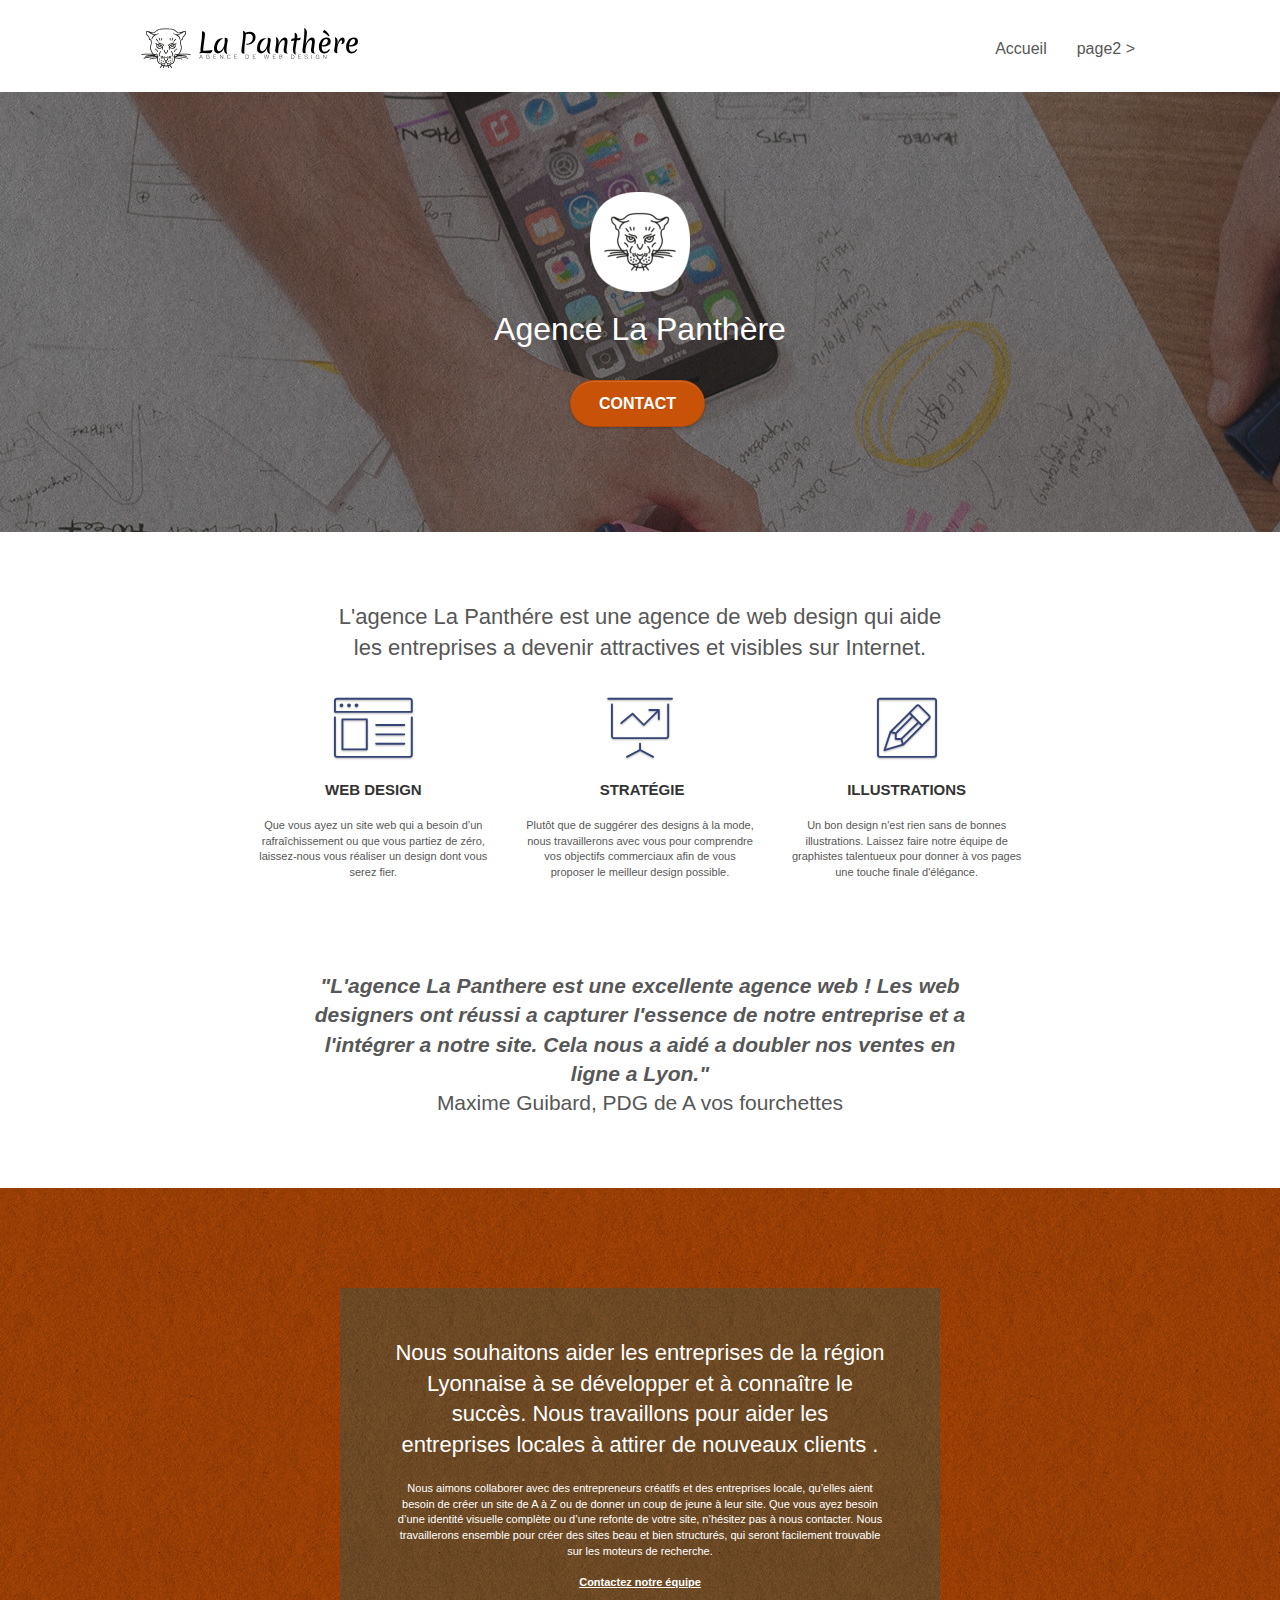
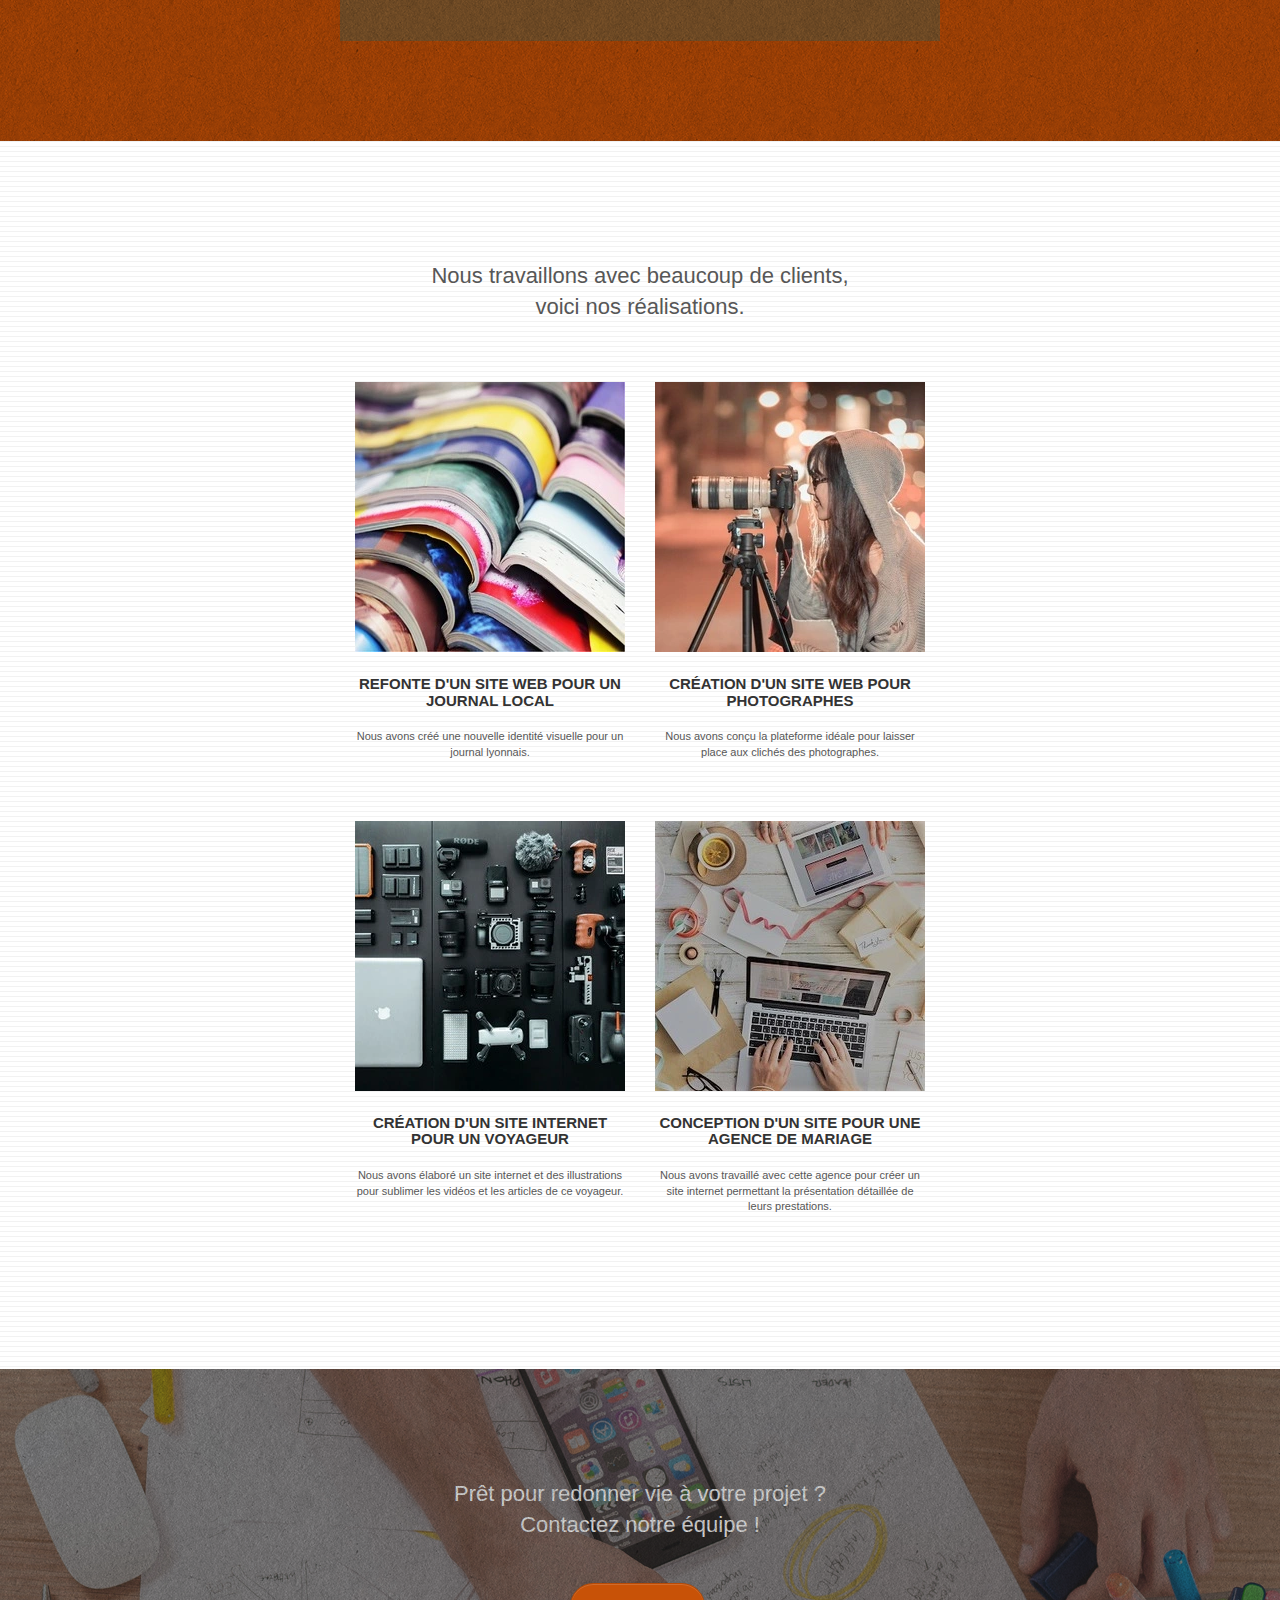
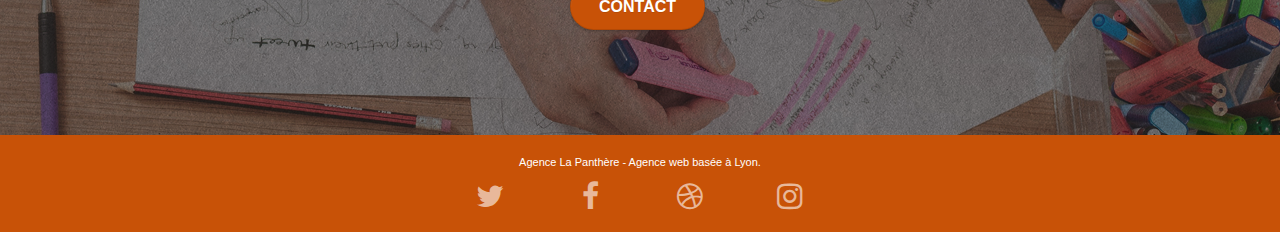
==== index.html @ aba64b4e "fix: taille image, format webp moins volumineux" ====
<!DOCTYPE html>
<html lang="fr">
  <head>
    <meta charset="utf-8" />
    <meta
      name="description"
      content="L'agence la Panthère est une agence de web design Lyonnaise engagée dans le soutien des entreprises locales et des entrepreneurs créatifs. Nous aidons les entreprises à devenir visibles et attractives sur Internet."
    />
    <meta
      name="viewport"
      content="width=device-width, initial-scale=1.0, viewport-fit=cover"
    />
    <link rel="shortcut icon" type="image/png" href="favicon.jpg" />
    <meta name="robots" content="index, follow" />

    <link rel="stylesheet" type="text/css" href="./css/bootstrap.css" />
    <link rel="stylesheet" type="text/css" href="style.css" />
    <link rel="stylesheet" type="text/css" href="./css/font-awesome.css" />
    <link rel="stylesheet" type="text/css" href="./css/et-line.css" />

    <script defer src="./js/jquery-2.1.0.js"></script>
    <script defer src="./js/bootstrap.js"></script>
    <script defer src="./js/blocs.js"></script>
    <script defer src="./js/jquery.touchSwipe.js" defer></script>
    <script defer src="./js/gmaps.js"></script>

    <title>Agence La Panthère</title>

    <!-- Analytics -->
    <!-- Google tag (gtag.js) -->
    <script
      async
      src="https://www.googletagmanager.com/gtag/js?id=G-1BZ7XHRH6P"
    ></script>
    <script>
      window.dataLayer = window.dataLayer || [];
      function gtag() {
        dataLayer.push(arguments);
      }
      gtag("js", new Date());

      gtag("config", "G-1BZ7XHRH6P");
    </script>
    <!-- Analytics END -->
  </head>
  <body>
    <!-- Principal conteneur -->
    <div class="page-container">
      <!-- bloc-0 -->
      <header class="bloc bgc-white l-bloc" id="bloc-0">
        <link
          rel="canonical"
          href="https://andrevede.github.io/P4-Panther-update/"
        />
        <!-- Mettre l'adresse de la page d'accueil -->
        <div class="container bloc-sm">
          <nav class="navbar row">
            <div class="navbar-header">
              <a class="navbar-brand" href="index.html"
                ><img
                  src="img/agence-la-panthere-monochrome.svg"
                  alt="Agence de web design La Panthère"
                  height="40"
              /></a>
              <button
                id="nav-toggle"
                type="button"
                class="ui-navbar-toggle navbar-toggle"
                data-toggle="collapse"
                data-target=".navbar-1"
              >
                <span class="sr-only">Toggle navigation</span
                ><span class="icon-bar"></span><span class="icon-bar"></span
                ><span class="icon-bar"></span>
              </button>
            </div>
            <div class="collapse navbar-collapse navbar-1 special-dropdown-nav">
              <ul class="site-navigation nav navbar-nav">
                <li>
                  <a href="index.html">Accueil</a>
                </li>
                <li></li>
                <li>
                  <a href="page2.html">page2 &gt;</a>
                </li>
              </ul>
            </div>
          </nav>
        </div>
      </header>
      <!-- bloc-0 END -->

      <!-- bloc-1-presentation -->
      <div
        class="bloc bgc-dark-slate-blue bg-banniere d-bloc bg-t-edge bloc-bg-texture texture-paper b-parallax"
        id="bloc-1-hero"
      >
        <div class="container bloc-lg">
          <div class="row tight-width-whitespace">
            <div class="col-sm-12">
              <img
                src="img/logo.png"
                class="center-block image-resize-mode"
                width="100"
                alt="Logo Agence La Panthère"
              />
              <h1 class="text-center hero-bloc-text tc-white">
                Agence La Panthère
              </h1>
              <div class="text-center">
                <a
                  href="page2.html"
                  class="btn btn-lg btn-clean btn-rd cta-hero btn-atomic-tangerine"
                  id="cta-hero"
                  >Contact</a
                >
              </div>
            </div>
          </div>
        </div>
      </div>
      <!-- bloc-1-presentation END -->

      <!-- bloc-2-services -->
      <div class="bloc bgc-white l-bloc" id="bloc-2-services">
        <div class="container bloc-md">
          <div class="row">
            <h2 class="col-sm-12 text-center">
              L'agence La Panthére est une agence de web design qui aide
              <br />les entreprises a devenir attractives et visibles sur
              Internet.
            </h2>
          </div>
          <div class="row voffset-lg med-width-whitespace">
            <div class="col-sm-4">
              <div class="text-center">
                <span
                  class="et-icon-browser sm-shadow icon-dark-slate-blue icons icon-lg"
                ></span>
              </div>
              <h3 class="mg-md text-center">Web design</h3>
              <p class="text-center">
                Que vous ayez un site web qui a besoin d&rsquo;un
                rafraîchissement ou que vous partiez de zéro, laissez-nous vous
                réaliser un design dont vous serez fier.
              </p>
            </div>
            <div class="col-sm-4">
              <div class="text-center">
                <span
                  class="et-icon-presentation sm-shadow icon-dark-slate-blue icons icon-lg"
                ></span>
              </div>
              <h3 class="mg-md text-center">&nbsp;Stratégie</h3>
              <p class="text-center">
                Plutôt que de suggérer des designs à la mode, nous travaillerons
                avec vous pour comprendre vos objectifs commerciaux afin de vous
                proposer le meilleur design possible.<br />
              </p>
            </div>
            <div class="col-sm-4">
              <div class="text-center">
                <span
                  class="et-icon-edit sm-shadow icon-dark-slate-blue icons icon-lg"
                ></span>
              </div>
              <h3 class="mg-md text-center">Illustrations</h3>
              <p class="text-center">
                Un bon design n'est rien sans de bonnes illustrations. Laissez
                faire notre équipe de graphistes talentueux pour donner à vos
                pages une touche finale d'élégance.
              </p>
            </div>
          </div>
          <div class="row voffset-lg voffset">
            <p class="col-xs-12 col-md-8 col-md-offset-2 text-center lead">
              <cite
                ><b
                  >"L'agence La Panthere est une excellente agence web ! Les web
                  designers ont réussi a capturer I'essence de notre entreprise
                  et a l'intégrer a notre site. Cela nous a aidé a doubler nos
                  ventes en ligne a Lyon."</b
                ></cite
              >
              <br />Maxime Guibard, PDG de A vos fourchettes
            </p>
          </div>
        </div>
      </div>
      <!-- bloc-2-services END -->

      <!-- bloc-3-what-i-do -->
      <div
        class="bloc tc-white bgc-atomic-tangerine bg-presentation d-bloc bloc-bg-texture texture-paper b-parallax"
        id="bloc-3-what-i-do"
      >
        <div class="container bloc-lg">
          <div class="row tight-width-whitespace black-background">
            <div class="col-sm-12">
              <h2 class="mg-md text-center tc-white">
                Nous souhaitons aider les entreprises de la région Lyonnaise à
                se développer et à connaître le succès. Nous travaillons pour
                aider les entreprises locales à attirer de nouveaux clients .<br />
              </h2>
              <p class="text-center white">
                Nous aimons collaborer avec des entrepreneurs créatifs et des
                entreprises locale, qu’elles aient besoin de créer un site de A
                à Z ou de donner un coup de jeune à leur site. Que vous ayez
                besoin d’une identité visuelle complète ou d’une refonte de
                votre site, n’hésitez pas à nous contacter. Nous travaillerons
                ensemble pour créer des sites beau et bien structurés, qui
                seront facilement trouvable sur les moteurs de recherche.
                <br /><br /><a class="ltc-white bold-link" href="page2.html"
                  >Contactez notre équipe</a
                ><br />
              </p>
            </div>
          </div>
        </div>
      </div>
      <!-- bloc-3-what-i-do END -->

      <!-- bloc-4-portfolio -->
      <div
        class="bloc bgc-white bg-lines-h2-bg bg-repeat l-bloc"
        id="bloc-4-portfolio"
      >
        <div class="container bloc-lg">
          <div class="row">
            <h2 class="col-sm-12 text-center">
              Nous travaillons avec beaucoup de clients,
              <br />voici nos réalisations.
            </h2>
          </div>
          <div class="row tight-width-whitespace portfolio-row">
            <div class="col-sm-6">
              <a
                href="#"
                data-lightbox="img/1.WebP"
                data-gallery-id="gallery-1"
                data-caption="Refonte d'un site web pour un journal local"
                data-frame="snapshot-lb"
                ><img
                  src="img/1.WebP"
                  alt="refonte site web journal"
                  class="img-responsive portfolio-thumb"
              /></a>
              <h3 class="mg-md text-center">
                Refonte d'un site web pour un journal local
              </h3>
              <p class="text-center">
                Nous avons créé une nouvelle identité visuelle pour un journal
                lyonnais.
              </p>
            </div>
            <div class="col-sm-6">
              <a
                href="#"
                data-lightbox="img/2.WebP"
                data-gallery-id="gallery-1"
                data-caption="Création d'un site web pour photographes"
                data-frame="snapshot-lb"
                ><img
                  src="img/2.WebP"
                  alt="Création d'un site web pour photographes"
                  class="img-responsive portfolio-thumb"
              /></a>
              <h3 class="mg-md text-center">
                Création d'un site web pour photographes
              </h3>
              <p class="text-center">
                Nous avons conçu la plateforme idéale pour laisser place aux
                clichés des photographes.
              </p>
            </div>
          </div>
          <div class="row tight-width-whitespace portfolio-row">
            <div class="col-sm-6">
              <a
                href="#"
                data-lightbox="img/3.WebP"
                data-gallery-id="gallery-1"
                data-caption="Création d'un site internet pour un voyageur"
                data-frame="snapshot-lb"
                ><img
                  src="img/3.WebP"
                  alt="Création d'un site web pour voyageur"
                  class="img-responsive portfolio-thumb"
              /></a>
              <h3 class="mg-md text-center">
                Création d'un site internet pour un voyageur
              </h3>
              <p class="text-center">
                Nous avons élaboré un site internet et des illustrations pour
                sublimer les vidéos et les articles de ce voyageur.
              </p>
            </div>
            <div class="col-sm-6">
              <a
                href="#"
                data-lightbox="img/4.WebP"
                data-gallery-id="gallery-1"
                data-caption="Conception d'un site pour une agence de mariage"
                data-frame="snapshot-lb"
                ><img
                  src="img/4.WebP"
                  class="img-responsive portfolio-thumb"
                  alt="Création d'un site web pour agence de mariage"
              /></a>
              <h3 class="mg-md text-center">
                Conception d'un site pour une agence de mariage
              </h3>
              <p class="text-center">
                Nous avons travaillé avec cette agence pour créer un site
                internet permettant la présentation détaillée de leurs
                prestations.
              </p>
            </div>
          </div>
        </div>
      </div>
      <!-- bloc-4-portfolio END -->

      <!-- bloc-5-cta -->
      <div
        class="bloc bgc-dark-slate-blue bg-banniere d-bloc bloc-bg-texture texture-paper"
        id="bloc-5-cta"
      >
        <div class="container bloc-lg">
          <div class="row">
            <h2 class="mg-md text-center tc-white">
              Prêt pour redonner vie à votre projet ?<br />Contactez notre
              équipe !
            </h2>
            <div class="col-sm-12 text-center">
              <a
                href="page2.html"
                class="btn btn-atomic-tangerine btn-clean btn-rd btn-lg cta-hero"
                >Contact</a
              >
            </div>
          </div>
        </div>
      </div>
      <!-- bloc-5-cta END -->

      <!-- Footer - bloc-8 -->
      <footer class="bloc bgc-atomic-tangerine d-bloc" id="bloc-8">
        <div class="container bloc-sm">
          <div class="row">
            <div class="col-sm-12">
              <p class="text-center white">
                Agence La Panthère - Agence web basée à Lyon.<br />
              </p>
              <div class="row row-no-gutters social">
                <div class="col-sm-3">
                  <div class="text-center">
                    <a class="social" href="index.html" aria-label="Twitter"
                      ><span class="fa fa-twitter icon-md"></span
                    ></a>
                  </div>
                </div>
                <div class="col-sm-3">
                  <div class="text-center">
                    <a class="social" href="index.html" aria-label="Facebook"
                      ><span class="fa fa-facebook icon-md"></span
                    ></a>
                  </div>
                </div>
                <div class="col-sm-3">
                  <div class="text-center">
                    <a class="social" href="index.html" aria-label="Dribbble"
                      ><span class="fa fa-dribbble icon-md"></span
                    ></a>
                  </div>
                </div>
                <div class="col-sm-3">
                  <div class="text-center">
                    <a class="social" href="index.html" aria-label="Instagram"
                      ><span class="fa fa-instagram icon-md"></span
                    ></a>
                  </div>
                </div>
              </div>
            </div>
          </div>
        </div>
      </footer>
      <!-- Footer - bloc-8 END -->
    </div>
    <!-- Principal conteneur END -->
  </body>
</html>
---- style.css ----
body {
  margin: 0;
  padding: 0;
  background: #fff;
  overflow-x: hidden;
  -webkit-font-smoothing: antialiased;
  -moz-osx-font-smoothing: grayscale;
}

a,
button {
  transition: all 0.3s ease-in-out;
  outline: none !important;
}

a:hover {
  text-decoration: none;
  cursor: pointer;
}

#page-loading-blocs-notifaction {
  position: fixed;
  top: 0;
  bottom: 0;
  width: 100%;
  z-index: 100000;
  background: #ffffff url("img/pageload-spinner.gif") no-repeat center center;
}

.bloc {
  width: 100%;
  clear: both;
  background: 50% 50% no-repeat;
  padding: 0 50px;
  -webkit-background-size: cover;
  -moz-background-size: cover;
  -o-background-size: cover;
  background-size: cover;
  position: relative;
}

.bloc .container {
  padding-left: 0;
  padding-right: 0;
}

.bloc-lg {
  padding: 100px 50px;
}

.bloc-md {
  padding: 50px;
}

.bloc-sm {
  padding: 20px 50px;
}

.bg-center,
.bg-l-edge,
.bg-r-edge,
.bg-t-edge,
.bg-b-edge,
.bg-tl-edge,
.bg-bl-edge,
.bg-tr-edge,
.bg-br-edge,
.bg-repeat {
  -webkit-background-size: auto !important;
  -moz-background-size: auto !important;
  -o-background-size: auto !important;
  background-size: auto !important;
}

.bg-repeat {
  background: repeat;
}

.bg-t-edge {
  background: top no-repeat;
}

.bloc-bg-texture::before {
  content: "";
  background-size: 2px 2px;
  position: absolute;
  top: 0;
  bottom: 0;
  left: 0;
  right: 0;
}

.texture-paper::before {
  background: url("img/texture-paper.png");
  background-size: 280px 280px;
}

.b-parallax {
  background-attachment: fixed;
}

.d-bloc {
  color: rgba(255, 255, 255, 0.7);
}

.d-bloc button:hover {
  color: rgba(255, 255, 255, 0.9);
}

.d-bloc .icon-round,
.d-bloc .icon-square,
.d-bloc .icon-rounded,
.d-bloc .icon-semi-rounded-a,
.d-bloc .icon-semi-rounded-b {
  border-color: rgba(255, 255, 255, 0.9);
}

.d-bloc .divider-h span {
  border-color: rgba(255, 255, 255, 0.2);
}

.d-bloc .a-btn,
.d-bloc .navbar a,
.d-bloc .navbar-brand,
.d-bloc a .icon-sm,
.d-bloc a .icon-md,
.d-bloc a .icon-lg,
.d-bloc a .icon-xl,
.d-bloc h1 a,
.d-bloc h2 a,
.d-bloc h3 a,
.d-bloc h4 a,
.d-bloc h5 a,
.d-bloc h6 a,
.d-bloc p a {
  color: rgba(255, 255, 255, 0.6);
}

.d-bloc .a-btn:hover,
.d-bloc .navbar a:hover,
.d-bloc .navbar-brand:hover,
.d-bloc a:hover .icon-sm,
.d-bloc a:hover .icon-md,
.d-bloc a:hover .icon-lg,
.d-bloc a:hover .icon-xl,
.d-bloc h1 a:hover,
.d-bloc h2 a:hover,
.d-bloc h3 a:hover,
.d-bloc h4 a:hover,
.d-bloc h5 a:hover,
.d-bloc h6 a:hover,
.d-bloc p a:hover {
  color: rgba(255, 255, 255, 1);
}

.d-bloc .navbar-toggle .icon-bar {
  background: rgba(255, 255, 255, 1);
}

.d-bloc .btn-wire,
.d-bloc .btn-wire:hover {
  color: rgba(255, 255, 255, 1);
  border-color: rgba(255, 255, 255, 1);
}

.d-bloc .panel {
  color: rgba(0, 0, 0, 0.5);
}

.d-bloc .panel button:hover {
  color: rgba(0, 0, 0, 0.7);
}

.d-bloc .panel icon {
  border-color: rgba(0, 0, 0, 0.7);
}

.d-bloc .panel .divider-h span {
  border-color: rgba(0, 0, 0, 0.1);
}

.d-bloc .panel .a-btn {
  color: rgba(0, 0, 0, 0.6);
}

.d-bloc .panel .a-btn:hover {
  color: rgba(0, 0, 0, 1);
}

.d-bloc .panel .btn-wire,
.d-bloc .panel .btn-wire:hover {
  color: rgba(0, 0, 0, 0.7);
  border-color: rgba(0, 0, 0, 0.3);
}

.d-bloc .panel,
.l-bloc {
  color: rgba(0, 0, 0, 0.5);
}

.d-bloc .panel button:hover,
.l-bloc button:hover {
  color: rgba(0, 0, 0, 0.7);
}

.l-bloc .icon-round,
.l-bloc .icon-square,
.l-bloc .icon-rounded,
.l-bloc .icon-semi-rounded-a,
.l-bloc .icon-semi-rounded-b {
  border-color: rgba(0, 0, 0, 0.7);
}

.d-bloc .panel .divider-h span,
.l-bloc .divider-h span {
  border-color: rgba(0, 0, 0, 0.1);
}

.d-bloc .panel .a-btn,
.l-bloc .a-btn,
.l-bloc .navbar a,
.l-bloc .navbar-brand,
.l-bloc a .icon-sm,
.l-bloc a .icon-md,
.l-bloc a .icon-lg,
.l-bloc a .icon-xl,
.l-bloc h1 a,
.l-bloc h2 a,
.l-bloc h3 a,
.l-bloc h4 a,
.l-bloc h5 a,
.l-bloc h6 a,
.l-bloc p a {
  color: rgba(0, 0, 0, 0.6);
}

.d-bloc .panel .a-btn:hover,
.l-bloc .a-btn:hover,
.l-bloc .navbar a:hover,
.l-bloc .navbar-brand:hover,
.l-bloc a:hover .icon-sm,
.l-bloc a:hover .icon-md,
.l-bloc a:hover .icon-lg,
.l-bloc a:hover .icon-xl,
.l-bloc h1 a:hover,
.l-bloc h2 a:hover,
.l-bloc h3 a:hover,
.l-bloc h4 a:hover,
.l-bloc h5 a:hover,
.l-bloc h6 a:hover,
.l-bloc p a:hover {
  color: rgba(0, 0, 0, 1);
}

.l-bloc .navbar-toggle .icon-bar {
  color: rgba(0, 0, 0, 0.6);
}

.d-bloc .panel .btn-wire,
.d-bloc .panel .btn-wire:hover,
.l-bloc .btn-wire,
.l-bloc .btn-wire:hover {
  color: rgba(0, 0, 0, 0.7);
  border-color: rgba(0, 0, 0, 0.3);
}

.voffset {
  margin-top: 30px;
}

.voffset-lg {
  margin-top: 80px;
}

.row-no-gutters {
  margin-right: 0;
  margin-left: 0;
}

.row.row-no-gutters > [class^="col-"],
.row.row-no-gutters > [class*=" col-"] {
  padding-right: 0;
  padding-left: 0;
}

#bloc-1-hero h1 {
  font-size: 32px;
}

.navbar {
  margin-bottom: 0;
  z-index: 1;
}

.navbar-brand {
  height: auto;
  padding: 3px 15px;
  font-size: 25px;
  font-weight: normal;
  font-weight: 600;
  line-height: 44px;
}

.navbar-brand img {
  max-height: 200px;
  margin: 0 5px 0 0;
  display: inline;
}

.navbar-brand img[src$="svg"] {
  min-width: 100px;
}

.nav-center .navbar-brand img {
  margin: 0;
}

.navbar .nav {
  padding-top: 2px;
  margin-right: -16px;
  float: right;
  z-index: 1;
}

.nav > li {
  float: left;
  margin-top: 4px;
  font-size: 16px;
}

.navbar-nav .open .dropdown-menu > li > a {
  text-align: inherit;
}

.nav > li a:hover,
.nav > li a:focus {
  background: transparent;
}

.navbar-toggle {
  margin: 10px 10px 0 0;
  border: 0px;
}

.navbar-toggle:hover {
  background: transparent !important;
}

.navbar-toggle .icon-bar {
  background-color: rgba(0, 0, 0, 0.5);
  width: 26px;
}

.nav-invert .navbar .nav {
  float: left;
}

.nav-invert .navbar-header,
.nav-invert .navbar-brand {
  float: right;
  position: relative;
  z-index: 2;
}

@media (min-width: 768px) {
  .site-navigation {
    position: absolute;
    top: 50%;
    right: 20px;
    transform: translate(0, -50%);
    -webkit-transform: translateY(-50%);
  }
  .nav > li .dropdown-menu a,
  .nav > li .dropdown-menu a:hover {
    color: #484848;
  }
  .nav-invert .site-navigation {
    left: 0;
    right: 0;
  }
  .nav-center {
    text-align: center;
  }
  .nav-center .navbar-header {
    width: 100%;
  }
  .nav-center .navbar-header,
  .nav-center .navbar-brand,
  .nav-center .nav > li {
    float: none;
    display: inline-block;
  }
  .nav-center .site-navigation {
    position: relative;
    width: 100%;
    right: 0;
    margin-right: 0px;
    margin-top: 20px;
  }
  .nav-center.mini-nav .navbar-toggle {
    float: none;
    margin: 10px auto 0;
  }
}

.nav > li > .dropdown a {
  background: none !important;
  display: block;
  padding: 14px 15px;
}

nav .caret {
  margin: 0 5px;
}

.dropdown-menu .dropdown-menu {
  top: -8px;
  left: 100%;
}

.dropdown-menu .dropmenu-flow-right {
  top: 100%;
  left: 0;
  margin-left: -1px;
  border-top-left-radius: 0;
  border-top-right-radius: 0;
}

.dropdown-menu .dropdown span {
  border: 4px solid black;
  border-top-color: transparent;
  border-right-color: transparent;
  border-bottom-color: transparent;
  margin: 6px -5px 0 0 !important;
  float: right;
}

.mg-md {
  margin-top: 10px;
  margin-bottom: 20px;
}

.mg-lg {
  margin-top: 10px;
  margin-bottom: 40px;
}

.btn {
  margin: 0 5px 5px 0;
}

.btn.pull-right {
  margin: 0 0 5px 5px;
}

.btn-d,
.btn-d:hover,
.btn-d:focus {
  color: #fff;
  background: rgba(0, 0, 0, 0.3);
}

button {
  outline: none !important;
}

.btn-rd {
  border-radius: 40px;
}

.btn-clean {
  border: 1px solid rgba(0, 0, 0, 0.08);
  border-bottom-color: rgba(0, 0, 0, 0.1);
  text-shadow: 0 1px 0 rgba(0, 0, 1, 0.1);
  box-shadow: 0 1px 3px rgba(0, 0, 1, 0.25),
    inset 0 1px 0 0 rgba(255, 255, 255, 0.15);
}

.icon-md {
  font-size: 30px !important;
}

.icon-lg {
  font-size: 60px !important;
}

.sm-shadow {
  text-shadow: 0 1px 2px rgba(0, 0, 0, 0.3);
}

.panel-sq,
.panel-sq .panel-heading,
.panel-sq .panel-footer {
  border-radius: 0;
}

.panel-rd {
  border-radius: 30px;
}

.panel-rd .panel-heading {
  border-radius: 29px 29px 0 0;
}

.panel-rd .panel-footer {
  border-radius: 0 0 29px 29px;
}

.form-control {
  border-color: rgba(0, 0, 0, 0.1);
  box-shadow: none;
}

.scrollToTop {
  width: 40px;
  height: 40px;
  position: fixed;
  bottom: 20px;
  right: 20px;
  opacity: 0;
  z-index: 500;
  transition: all 0.3s ease-in-out;
}

.scrollToTop span {
  margin-top: 6px;
}

.showScrollTop {
  font-size: 14px;
  opacity: 1;
}

a[data-lightbox] {
  position: relative;
  display: block;
  text-align: center;
}

a[data-lightbox]:hover::before {
  content: "+";
  font-family: "HelveticaNeue-Light", "Helvetica Neue Light", "Helvetica Neue",
    Helvetica, Arial;
  font-size: 32px;
  width: 50px;
  height: 50px;
  margin-left: -25px;
  border-radius: 50%;
  background: rgba(0, 0, 0, 0.6);
  color: #fff;
  font-weight: 100;
  z-index: 1;
  position: absolute;
  top: 50%;
  transform: translateY(-50%);
  -webkit-transform: translateY(-50%);
}

a[data-lightbox]:hover img {
  opacity: 0.6;
  -webkit-animation-fill-mode: none;
  animation-fill-mode: none;
}

#lightbox-modal {
  display: flex;
  align-items: center;
}

#lightbox-modal .modal-dialog {
  width: 90%;
  max-width: 900px;
  margin: 0 auto 0;
}

#lightbox-modal .modal-dialog img {
  max-height: 90vh;
  margin: 0 auto;
}

.lightbox-caption {
  padding: 20px;
  color: #fff;
  background: rgba(0, 0, 0, 0.5);
  position: absolute;
  left: 15px;
  right: 15px;
  bottom: 5px;
}

.close-lightbox {
  color: #fff;
  font-size: 30px;
  position: absolute;
  top: 20px;
  right: 20px;
  z-index: 20;
  background: rgba(0, 0, 0, 0.5);
  border: none;
  line-height: 30px;
  padding: 0 9px 5px;
  opacity: 0.3;
}

.close-lightbox:hover,
.next-lightbox:hover,
.prev-lightbox:hover {
  opacity: 1;
  color: #fff;
}

.next-lightbox,
.prev-lightbox {
  font-size: 20px;
  color: rgba(255, 255, 255, 0.9);
  background: rgba(0, 0, 0, 0.5);
  transition: all 0.2s ease-in-out;
  position: absolute;
  top: 45%;
  z-index: 1;
  opacity: 0.4;
}

.next-lightbox {
  padding: 6px 8px 1px 13px;
  right: 25px;
}

.prev-lightbox {
  padding: 6px 13px 1px 10px;
  left: 25px;
}

.snapshot-lb .modal-body {
  padding-bottom: 45px;
}

.snapshot-lb .lightbox-caption {
  padding: 0;
  color: rgba(0, 0, 0, 0.5);
  background: none;
}

h1,
h2,
h3,
h4,
h5,
h6,
p,
label,
.btn,
a {
  font-family: "helvetica";
  font-weight: 400;
  color: #575757 !important;
}

.container {
  max-width: 1000px;
}

.hero-bloc-text {
  font-size: 38px;
}

.hero-bloc-text-sub {
  font-size: 36px;
}

.statement-bloc-text {
  line-height: 26px;
  font-style: italic;
  font-size: 20px;
  text-align: center;
  font-weight: lighter;
  max-width: 520px;
  margin: auto auto auto auto;
}

p {
  font-size: 11px;
}

.tight-width-whitespace {
  max-width: 600px;
  margin: auto auto auto auto;
}

.h1 {
  font-size: 20px;
  font-family: "Open Sans";
}

.cta-hero {
  margin-top: 22px;
  color: #ffffff !important;
  text-transform: uppercase;
  padding: 12px 28px 12px 28px;
  font-size: 16px;
  font-weight: 700;
}

.social {
  max-width: 400px;
  margin: auto auto auto auto;
}

h2 {
  font-size: 22px;
  line-height: 1.4em;
}

h3 {
  font-size: 15px;
  text-transform: uppercase;
  font-weight: 700;
  color: #333333 !important;
}

.med-width-whitespace {
  max-width: 800px;
  margin: auto auto auto auto;
  box-shadow: 0px 0px 0px #000000;
}

h1 {
  color: #333333 !important;
}

h4 {
  color: #333333 !important;
}

.icons {
  margin-bottom: 14px;
  margin-top: 24px;
}

.white {
  color: #ffffff !important;
}

.portfolio-thumb {
  margin-bottom: 24px;
}

.portfolio-row {
  margin-bottom: 44px;
  margin-top: 50px;
}

.avatar {
  box-shadow: 0px 4px 9px rgba(0, 0, 0, 0.3);
}

.black-background {
  background-color: rgba(118, 103, 66, 0.7);
  padding: 40px 40px 40px 40px;
}

.bold-link {
  font-weight: 900;
  text-decoration: underline !important;
}

.bgc-white {
  background-color: #ffffff;
}

.bgc-dark-slate-blue {
  background-color: #364577;
}

.bgc-atomic-tangerine {
  background-color: #C85207;
}

.tc-white {
  color: #ffffff !important;
}

.btn-atomic-tangerine {
  background: #C85207;
  color: #ffffff !important;
}

.btn-atomic-tangerine:hover {
  background: #A96642 !important;
  color: #ffffff !important;
}

.ltc-white {
  color: #ffffff !important;
}

.ltc-white:hover {
  color: #cccccc !important;
}

.ltc-atomic-tangerine {
  color: #f3976c !important;
}

.ltc-atomic-tangerine:hover {
  color: #c27956 !important;
}

.icon-dark-slate-blue {
  color: #364577 !important;
  border-color: #364577 !important;
}

.bg-dots-bg {
  background-image: url("img/dots-bg.png");
}

.bg-lines-h2-bg {
  background-image: url("img/lines-h2-bg.png");
}

.bg-banniere {
  background-image: url("img/agence-la-panthere.jpg");
}

.bg-presentation {
  background-image: url("img/image-de-presentation.bmp");
}

@media (max-width: 1024px) {
  .bloc {
    padding-left: 20px;
    padding-right: 20px;
  }
  .bloc.full-width-bloc,
  .bloc-tile-2.full-width-bloc .container,
  .bloc-tile-3.full-width-bloc .container,
  .bloc-tile-4.full-width-bloc .container {
    padding-left: 0;
    padding-right: 0;
  }
}

@media (max-width: 992px) and (min-width: 768px) {
  .navbar .nav {
    max-width: 80%;
  }
  .nav-center.navbar .nav {
    max-width: 100%;
  }
}

@media only screen and (min-device-width: 768px) and (max-device-width: 1024px) and (orientation: landscape) {
  .b-parallax {
    background-attachment: scroll;
  }
}

@media only screen and (min-device-width: 1024px) and (max-device-width: 1366px) and (-webkit-min-device-pixel-ratio: 1.5) {
  .b-parallax {
    background-attachment: scroll;
  }
}

@media (max-width: 991px) {
  .container {
    width: 100%;
  }
  .b-parallax {
    background-attachment: scroll;
  }
  .page-container,
  #hero-bloc {
    overflow-x: hidden;
    position: relative;
  }
  .bloc {
    padding-left: constant(safe-area-inset-left);
    padding-right: constant(safe-area-inset-right);
  }
  .bloc-group,
  .bloc-group .bloc {
    display: block;
    width: 100%;
  }
  .bloc-fill-screen .fill-bloc-top-edge,
  .bloc-fill-screen .fill-bloc-bottom-edge {
    padding: 0 20px;
    padding-left: constant(safe-area-inset-left);
    padding-right: constant(safe-area-inset-right);
  }
}

@media (max-width: 767px) {
  .page-container {
    overflow-x: hidden;
    position: relative;
  }
  h1,
  h2,
  h3,
  h4,
  h5,
  h6,
  p,
  #disqus_thread {
    padding-left: 10px !important;
    padding-right: 10px !important;
  }
  .b-parallax {
    background-attachment: scroll;
  }
  .navbar .nav {
    padding-top: 0;
    border-top: 1px solid rgba(0, 0, 0, 0.2);
    float: none !important;
  }
  .navbar.row {
    margin-left: 0;
    margin-right: 0;
  }
  .site-navigation {
    position: inherit;
    transform: none;
    -webkit-transform: none;
    -ms-transform: none;
  }
  .nav > li {
    margin-top: 0;
    border-bottom: 1px solid rgba(0, 0, 0, 0.1);
    background: rgba(0, 0, 0, 0.05);
    text-align: left;
    padding-left: 15px;
    width: 100%;
  }
  .nav > li:hover {
    background: rgba(0, 0, 0, 0.08);
  }
  .dropdown .dropdown a .caret {
    float: none;
    margin: 5px 0 0 10px !important;
    border: 4px solid black;
    border-bottom-color: transparent;
    border-right-color: transparent;
    border-left-color: transparent;
  }
  #hero-bloc .navbar .nav {
    background: rgba(0, 0, 0, 0.8);
  }
  #hero-bloc .navbar .nav a {
    color: rgba(255, 255, 255, 0.6);
  }
  .hero {
    padding: 50px 0;
  }
  .hero-nav {
    left: -1px;
    right: -1px;
  }
  .navbar-collapse {
    padding: 0;
    overflow-x: hidden;
    -webkit-box-shadow: none;
    box-shadow: none;
  }
  .navbar-brand img {
    max-height: 40px;
    width: auto;
  }
  .nav-invert .navbar-header {
    float: none;
    width: 100%;
  }
  .nav-invert .navbar-toggle {
    float: left;
    margin-left: 10px;
  }
  .bloc {
    padding-left: 0;
    padding-right: 0;
  }
  .bloc-xxl,
  .bloc-xl,
  .bloc-lg {
    padding: 40px 0;
  }
  .bloc-sm,
  .bloc-md {
    padding-left: 0;
    padding-right: 0;
  }
  .bloc-tile-2 .container,
  .bloc-tile-3 .container,
  .bloc-tile-4 .container,
  .bloc-fill-screen .fill-bloc-top-edge,
  .bloc-fill-screen .fill-bloc-bottom-edge {
    padding-left: 0;
    padding-right: 0;
  }
  .a-block {
    padding: 0 10px;
  }
  .btn-dwn {
    display: none;
  }
  .voffset {
    margin-top: 5px;
  }
  .voffset-md {
    margin-top: 20px;
  }
  .voffset-lg {
    margin-top: 30px;
  }
  form {
    padding: 5px;
  }
  .close-lightbox {
    display: inline-block;
  }
  .blocsapp-device-iphone5 {
    background-size: 216px 425px;
    padding-top: 60px;
    width: 216px;
    height: 425px;
  }
  .blocsapp-device-iphone5 img {
    width: 180px;
    height: 320px;
  }
}

@media (max-width: 400px) {
  .bloc {
    padding-left: 0;
    padding-right: 0;
  }
}

@media (max-width: 767px) {
  .bloc-mob-center-text {
    text-align: center;
  }
}
---- css/et-line.css ----
@font-face {
  font-family: et-line;
  src: url(../fonts/et-line.eot);
  src: url(../fonts/et-line.eot?#iefix) format("embedded-opentype"),
    url(../fonts/et-line.woff) format("woff"),
    url(../fonts/et-line.ttf) format("truetype"),
    url(../fonts/et-line.svg#et-line) format("svg");
  font-weight: 400;
  font-style: normal;
  font-display: swap;
}

.et-icon-adjustments,
.et-icon-alarmclock,
.et-icon-anchor,
.et-icon-aperture,
.et-icon-attachment,
.et-icon-bargraph,
.et-icon-basket,
.et-icon-beaker,
.et-icon-bike,
.et-icon-book-open,
.et-icon-briefcase,
.et-icon-browser,
.et-icon-calendar,
.et-icon-camera,
.et-icon-caution,
.et-icon-chat,
.et-icon-circle-compass,
.et-icon-clipboard,
.et-icon-clock,
.et-icon-cloud,
.et-icon-compass,
.et-icon-desktop,
.et-icon-dial,
.et-icon-document,
.et-icon-documents,
.et-icon-download,
.et-icon-dribbble,
.et-icon-edit,
.et-icon-envelope,
.et-icon-expand,
.et-icon-facebook,
.et-icon-flag,
.et-icon-focus,
.et-icon-gears,
.et-icon-genius,
.et-icon-gift,
.et-icon-global,
.et-icon-globe,
.et-icon-googleplus,
.et-icon-grid,
.et-icon-happy,
.et-icon-hazardous,
.et-icon-heart,
.et-icon-hotairballoon,
.et-icon-hourglass,
.et-icon-key,
.et-icon-laptop,
.et-icon-layers,
.et-icon-lifesaver,
.et-icon-lightbulb,
.et-icon-linegraph,
.et-icon-linkedin,
.et-icon-lock,
.et-icon-magnifying-glass,
.et-icon-map,
.et-icon-map-pin,
.et-icon-megaphone,
.et-icon-mic,
.et-icon-mobile,
.et-icon-newspaper,
.et-icon-notebook,
.et-icon-paintbrush,
.et-icon-paperclip,
.et-icon-pencil,
.et-icon-phone,
.et-icon-picture,
.et-icon-pictures,
.et-icon-piechart,
.et-icon-presentation,
.et-icon-pricetags,
.et-icon-printer,
.et-icon-profile-female,
.et-icon-profile-male,
.et-icon-puzzle,
.et-icon-quote,
.et-icon-recycle,
.et-icon-refresh,
.et-icon-ribbon,
.et-icon-rss,
.et-icon-sad,
.et-icon-scissors,
.et-icon-scope,
.et-icon-search,
.et-icon-shield,
.et-icon-speedometer,
.et-icon-strategy,
.et-icon-streetsign,
.et-icon-tablet,
.et-icon-target,
.et-icon-telescope,
.et-icon-toolbox,
.et-icon-tools,
.et-icon-tools-2,
.et-icon-trophy,
.et-icon-tumblr,
.et-icon-twitter,
.et-icon-upload,
.et-icon-video,
.et-icon-wallet,
.et-icon-wine {
  font-family: et-line;
  speak: none;
  font-style: normal;
  font-weight: 400;
  font-variant: normal;
  text-transform: none;
  line-height: 1;
  -webkit-font-smoothing: antialiased;
  -moz-osx-font-smoothing: grayscale;
  display: inline-block;
}

.et-icon-mobile:before {
  content: "\e000";
}

.et-icon-laptop:before {
  content: "\e001";
}

.et-icon-desktop:before {
  content: "\e002";
}

.et-icon-tablet:before {
  content: "\e003";
}

.et-icon-phone:before {
  content: "\e004";
}

.et-icon-document:before {
  content: "\e005";
}

.et-icon-documents:before {
  content: "\e006";
}

.et-icon-search:before {
  content: "\e007";
}

.et-icon-clipboard:before {
  content: "\e008";
}

.et-icon-newspaper:before {
  content: "\e009";
}

.et-icon-notebook:before {
  content: "\e00a";
}

.et-icon-book-open:before {
  content: "\e00b";
}

.et-icon-browser:before {
  content: "\e00c";
}

.et-icon-calendar:before {
  content: "\e00d";
}

.et-icon-presentation:before {
  content: "\e00e";
}

.et-icon-picture:before {
  content: "\e00f";
}

.et-icon-pictures:before {
  content: "\e010";
}

.et-icon-video:before {
  content: "\e011";
}

.et-icon-camera:before {
  content: "\e012";
}

.et-icon-printer:before {
  content: "\e013";
}

.et-icon-toolbox:before {
  content: "\e014";
}

.et-icon-briefcase:before {
  content: "\e015";
}

.et-icon-wallet:before {
  content: "\e016";
}

.et-icon-gift:before {
  content: "\e017";
}

.et-icon-bargraph:before {
  content: "\e018";
}

.et-icon-grid:before {
  content: "\e019";
}

.et-icon-expand:before {
  content: "\e01a";
}

.et-icon-focus:before {
  content: "\e01b";
}

.et-icon-edit:before {
  content: "\e01c";
}

.et-icon-adjustments:before {
  content: "\e01d";
}

.et-icon-ribbon:before {
  content: "\e01e";
}

.et-icon-hourglass:before {
  content: "\e01f";
}

.et-icon-lock:before {
  content: "\e020";
}

.et-icon-megaphone:before {
  content: "\e021";
}

.et-icon-shield:before {
  content: "\e022";
}

.et-icon-trophy:before {
  content: "\e023";
}

.et-icon-flag:before {
  content: "\e024";
}

.et-icon-map:before {
  content: "\e025";
}

.et-icon-puzzle:before {
  content: "\e026";
}

.et-icon-basket:before {
  content: "\e027";
}

.et-icon-envelope:before {
  content: "\e028";
}

.et-icon-streetsign:before {
  content: "\e029";
}

.et-icon-telescope:before {
  content: "\e02a";
}

.et-icon-gears:before {
  content: "\e02b";
}

.et-icon-key:before {
  content: "\e02c";
}

.et-icon-paperclip:before {
  content: "\e02d";
}

.et-icon-attachment:before {
  content: "\e02e";
}

.et-icon-pricetags:before {
  content: "\e02f";
}

.et-icon-lightbulb:before {
  content: "\e030";
}

.et-icon-layers:before {
  content: "\e031";
}

.et-icon-pencil:before {
  content: "\e032";
}

.et-icon-tools:before {
  content: "\e033";
}

.et-icon-tools-2:before {
  content: "\e034";
}

.et-icon-scissors:before {
  content: "\e035";
}

.et-icon-paintbrush:before {
  content: "\e036";
}

.et-icon-magnifying-glass:before {
  content: "\e037";
}

.et-icon-circle-compass:before {
  content: "\e038";
}

.et-icon-linegraph:before {
  content: "\e039";
}

.et-icon-mic:before {
  content: "\e03a";
}

.et-icon-strategy:before {
  content: "\e03b";
}

.et-icon-beaker:before {
  content: "\e03c";
}

.et-icon-caution:before {
  content: "\e03d";
}

.et-icon-recycle:before {
  content: "\e03e";
}

.et-icon-anchor:before {
  content: "\e03f";
}

.et-icon-profile-male:before {
  content: "\e040";
}

.et-icon-profile-female:before {
  content: "\e041";
}

.et-icon-bike:before {
  content: "\e042";
}

.et-icon-wine:before {
  content: "\e043";
}

.et-icon-hotairballoon:before {
  content: "\e044";
}

.et-icon-globe:before {
  content: "\e045";
}

.et-icon-genius:before {
  content: "\e046";
}

.et-icon-map-pin:before {
  content: "\e047";
}

.et-icon-dial:before {
  content: "\e048";
}

.et-icon-chat:before {
  content: "\e049";
}

.et-icon-heart:before {
  content: "\e04a";
}

.et-icon-cloud:before {
  content: "\e04b";
}

.et-icon-upload:before {
  content: "\e04c";
}

.et-icon-download:before {
  content: "\e04d";
}

.et-icon-target:before {
  content: "\e04e";
}

.et-icon-hazardous:before {
  content: "\e04f";
}

.et-icon-piechart:before {
  content: "\e050";
}

.et-icon-speedometer:before {
  content: "\e051";
}

.et-icon-global:before {
  content: "\e052";
}

.et-icon-compass:before {
  content: "\e053";
}

.et-icon-lifesaver:before {
  content: "\e054";
}

.et-icon-clock:before {
  content: "\e055";
}

.et-icon-aperture:before {
  content: "\e056";
}

.et-icon-quote:before {
  content: "\e057";
}

.et-icon-scope:before {
  content: "\e058";
}

.et-icon-alarmclock:before {
  content: "\e059";
}

.et-icon-refresh:before {
  content: "\e05a";
}

.et-icon-happy:before {
  content: "\e05b";
}

.et-icon-sad:before {
  content: "\e05c";
}

.et-icon-facebook:before {
  content: "\e05d";
}

.et-icon-twitter:before {
  content: "\e05e";
}

.et-icon-googleplus:before {
  content: "\e05f";
}

.et-icon-rss:before {
  content: "\e060";
}

.et-icon-tumblr:before {
  content: "\e061";
}

.et-icon-linkedin:before {
  content: "\e062";
}

.et-icon-dribbble:before {
  content: "\e063";
}
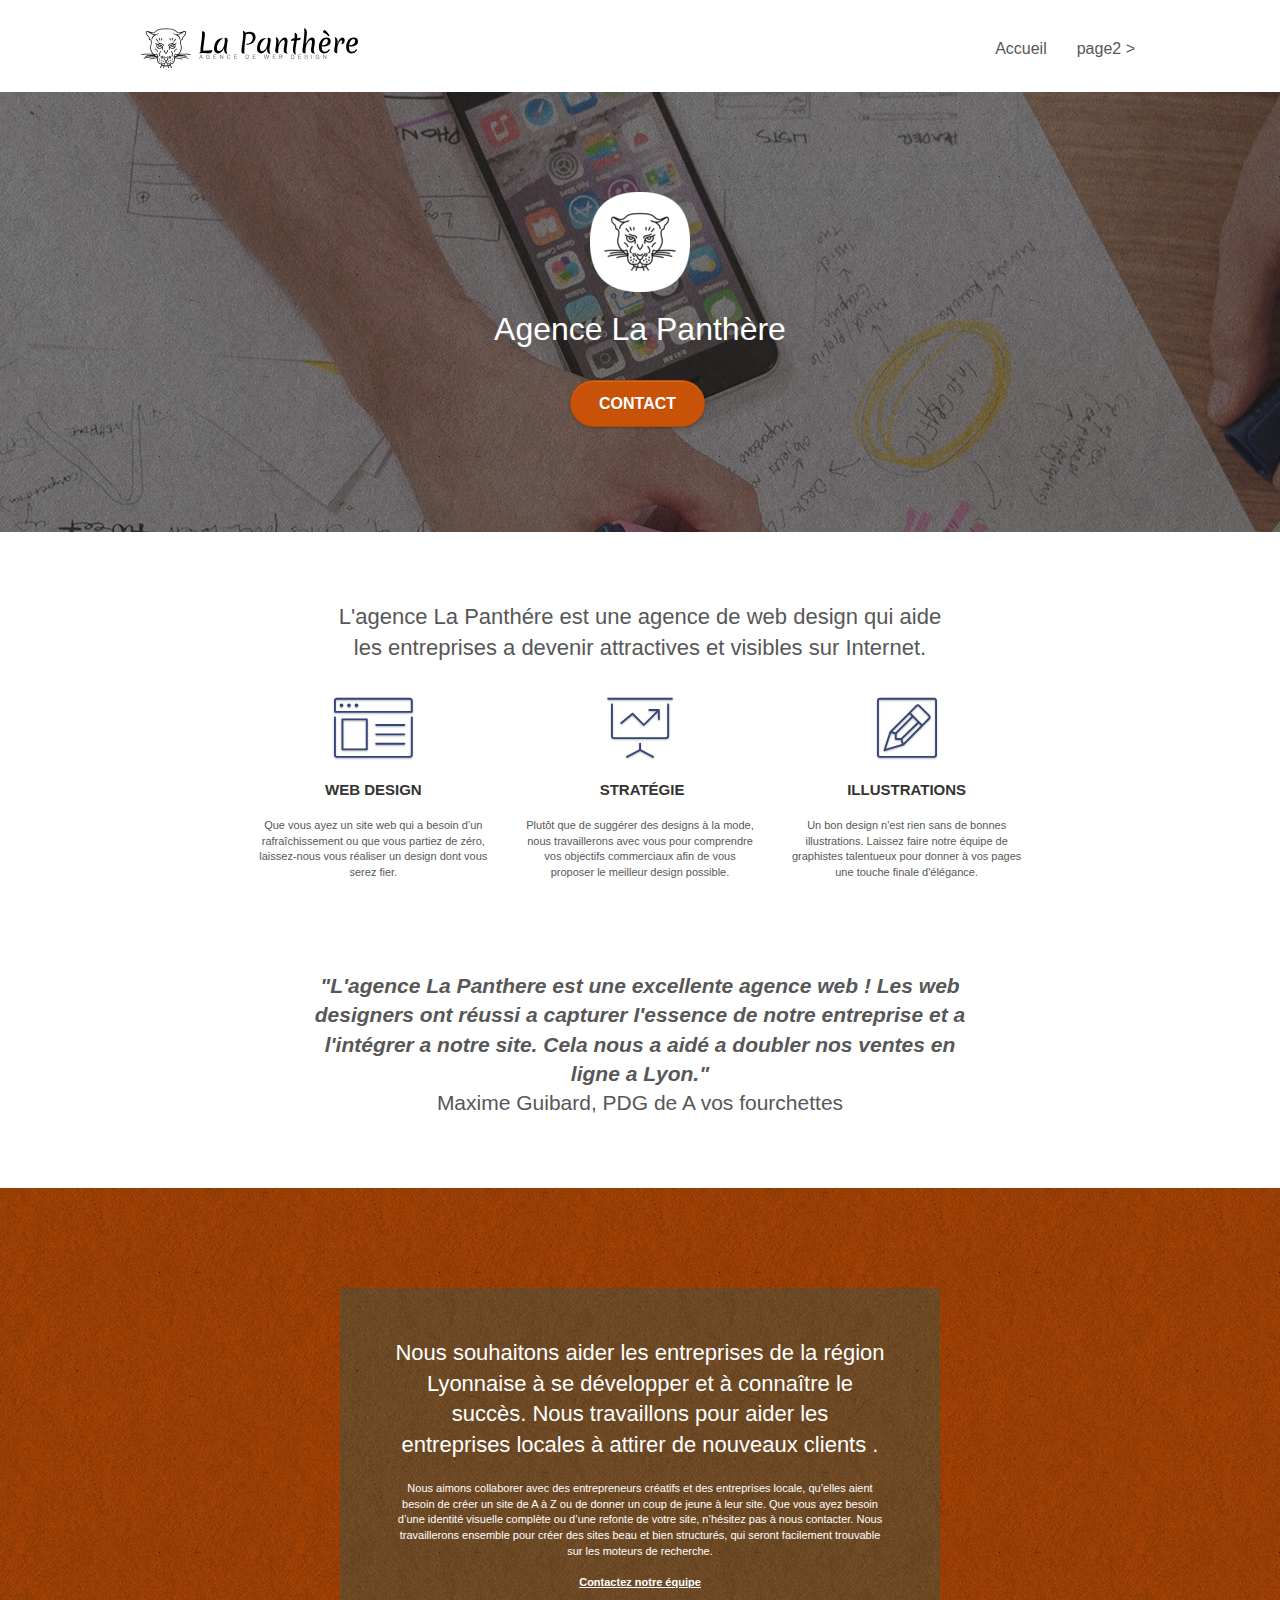
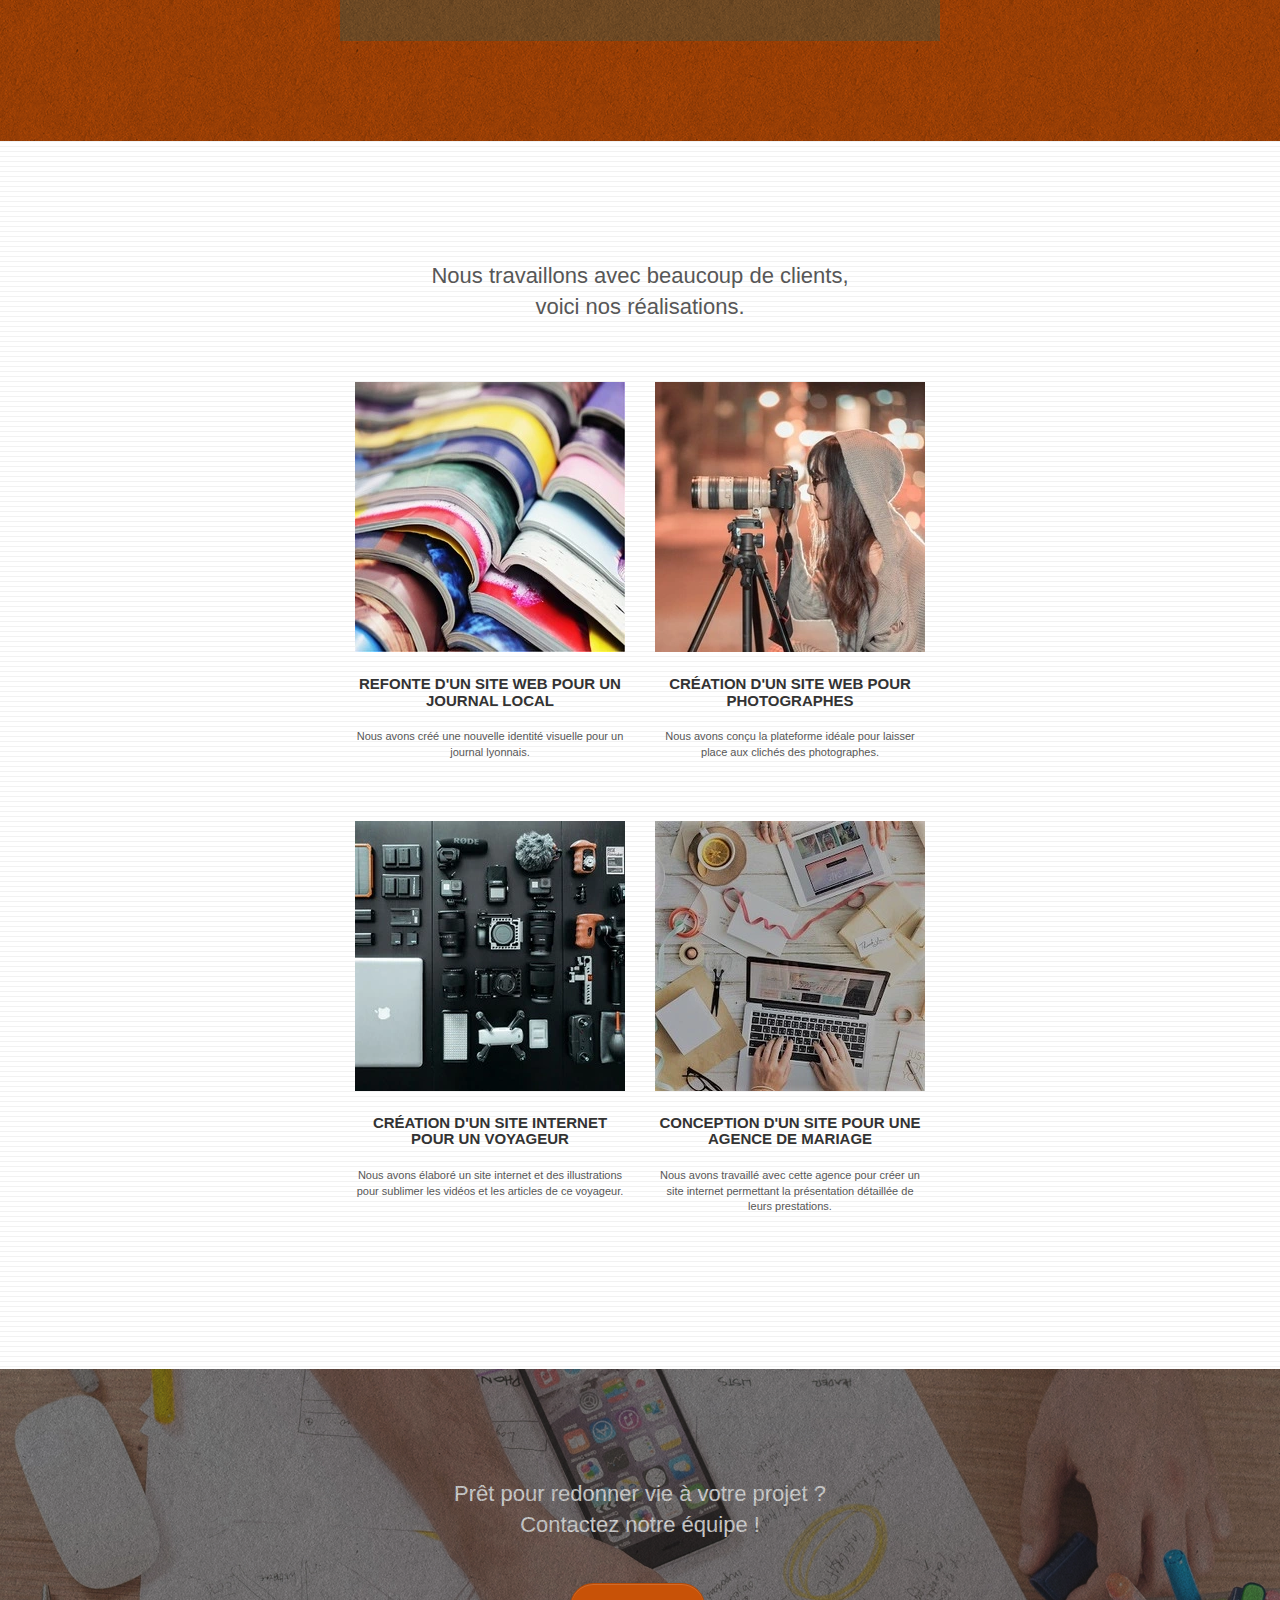
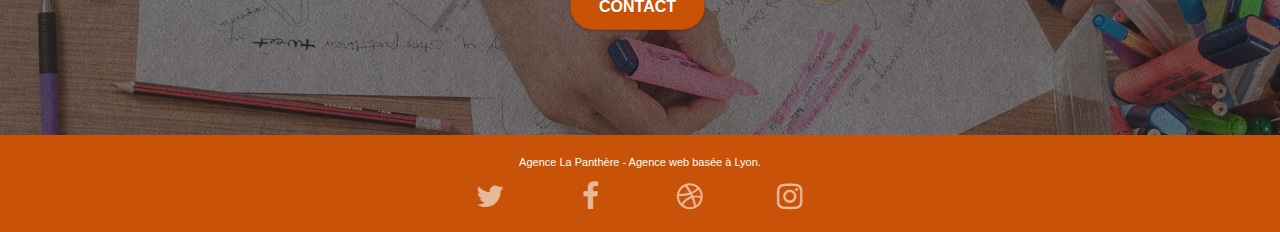
==== commit 2979d599: "fix: format bmp en webp et supression de vieilles images" ====
--- a/index.html
+++ b/index.html
@@ -244,6 +244,8 @@
                   src="img/1.WebP"
                   alt="refonte site web journal"
                   class="img-responsive portfolio-thumb"
+				  height="270px"
+				  width="270px"
               /></a>
               <h3 class="mg-md text-center">
                 Refonte d'un site web pour un journal local
@@ -264,6 +266,8 @@
                   src="img/2.WebP"
                   alt="Création d'un site web pour photographes"
                   class="img-responsive portfolio-thumb"
+				  height="270px"
+				  width="270px"
               /></a>
               <h3 class="mg-md text-center">
                 Création d'un site web pour photographes
@@ -286,6 +290,8 @@
                   src="img/3.WebP"
                   alt="Création d'un site web pour voyageur"
                   class="img-responsive portfolio-thumb"
+				  height="270px"
+				  width="270px"
               /></a>
               <h3 class="mg-md text-center">
                 Création d'un site internet pour un voyageur
@@ -306,6 +312,8 @@
                   src="img/4.WebP"
                   class="img-responsive portfolio-thumb"
                   alt="Création d'un site web pour agence de mariage"
+				  height="270px"
+				  width="270px"
               /></a>
               <h3 class="mg-md text-center">
                 Conception d'un site pour une agence de mariage
--- a/style.css
+++ b/style.css
@@ -820,11 +820,11 @@
 }
 
 .bg-banniere {
-  background-image: url("img/agence-la-panthere.jpg");
+  background-image: url("img/agence-la-panthere.webp");
 }
 
 .bg-presentation {
-  background-image: url("img/image-de-presentation.bmp");
+  background-image: url("img/image-de-presentation.webp");
 }
 
 @media (max-width: 1024px) {
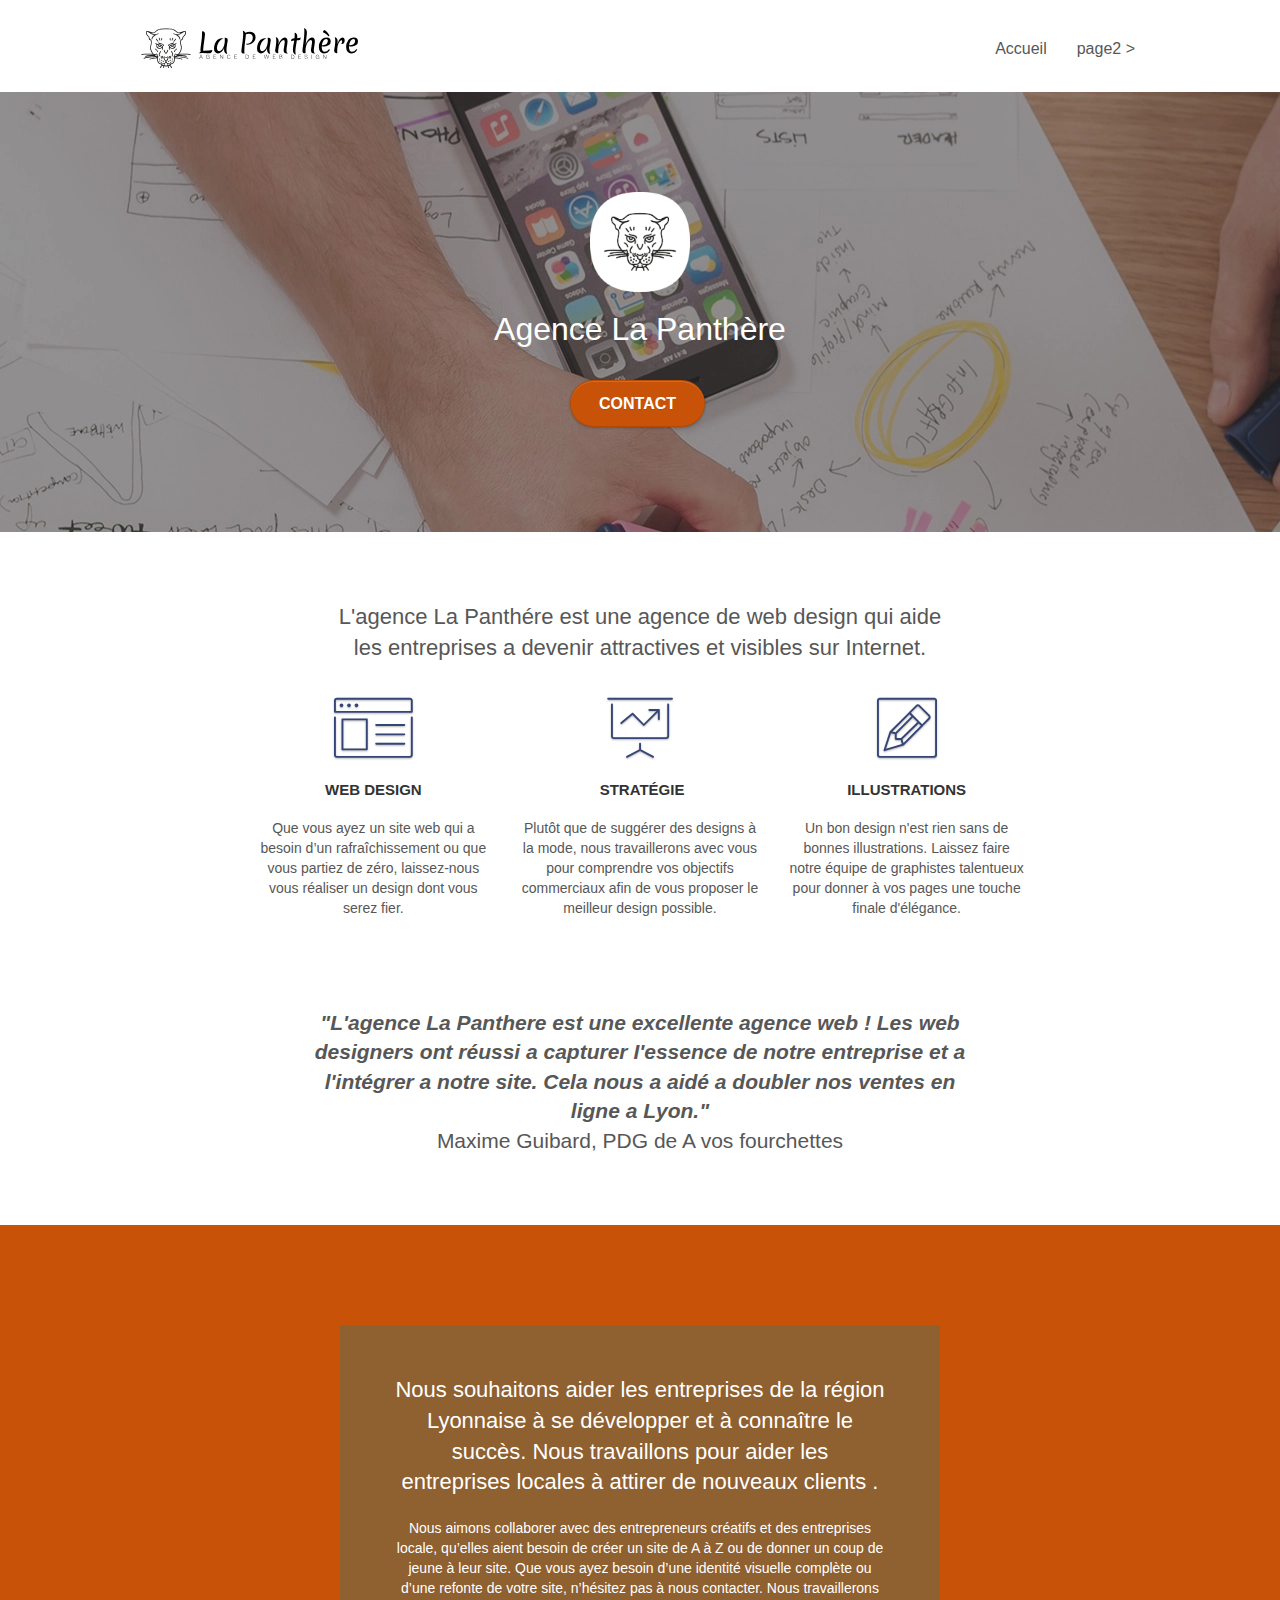
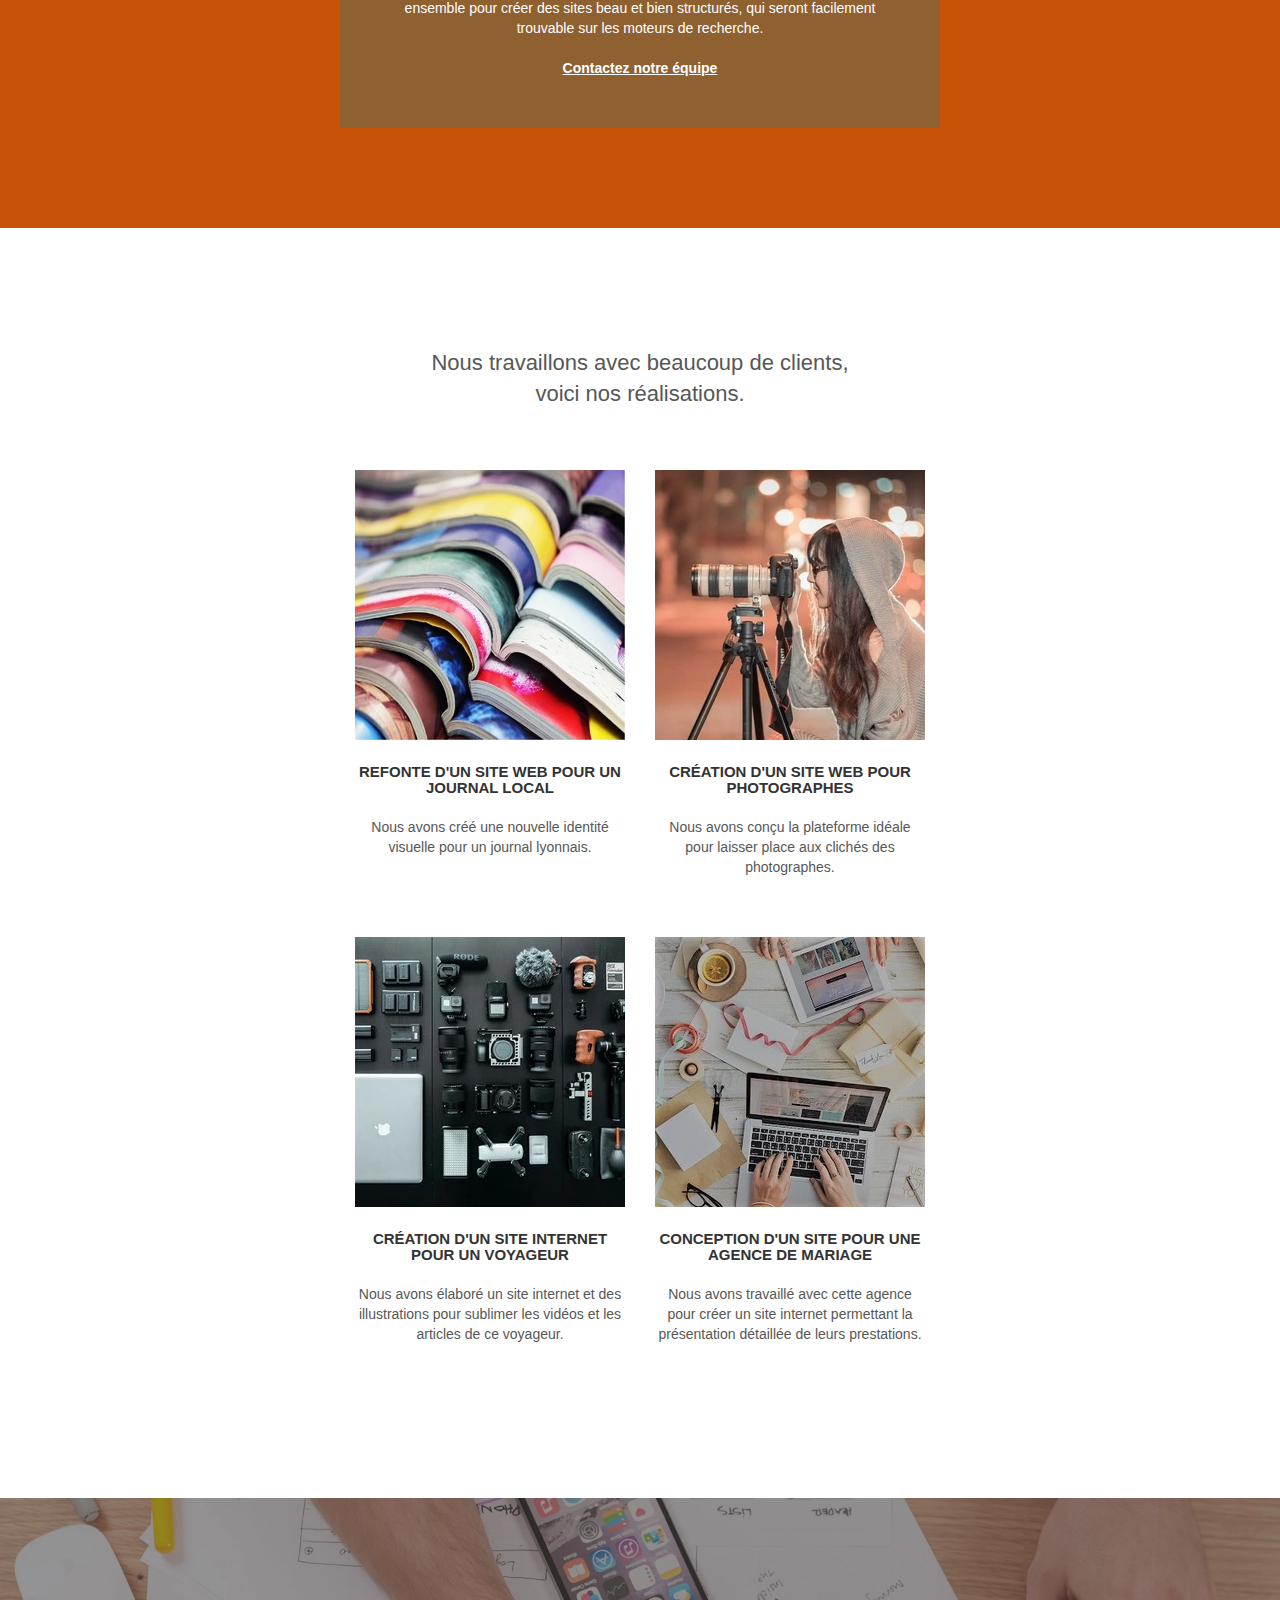
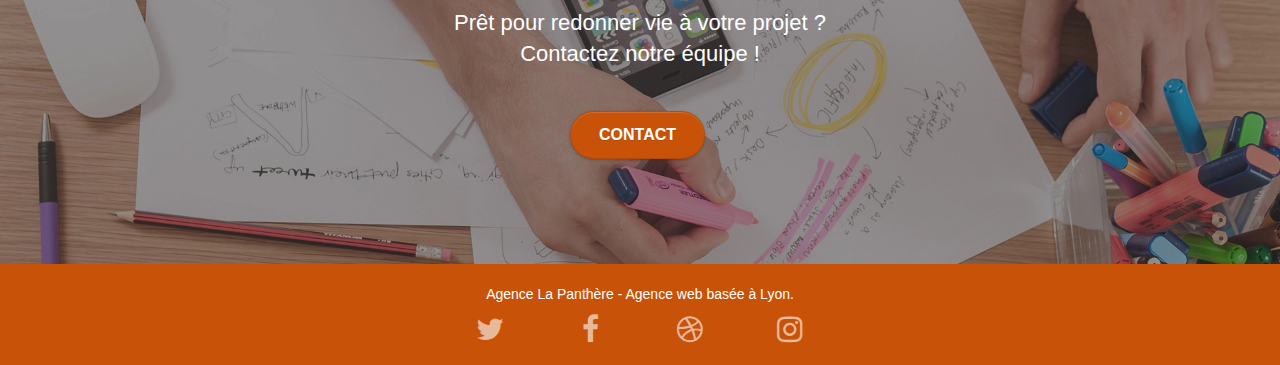
==== commit e074eb46: "fix: format png lourd donc choix webp" ====
--- a/index.html
+++ b/index.html
@@ -60,7 +60,8 @@
                 ><img
                   src="img/agence-la-panthere-monochrome.svg"
                   alt="Agence de web design La Panthère"
-                  height="40"
+                  height="40px"
+				  width="auto"
               /></a>
               <button
                 id="nav-toggle"
@@ -99,9 +100,10 @@
           <div class="row tight-width-whitespace">
             <div class="col-sm-12">
               <img
-                src="img/logo.png"
+                src="img/logo.webp"
                 class="center-block image-resize-mode"
-                width="100"
+                width="100px"
+				height="100px"
                 alt="Logo Agence La Panthère"
               />
               <h1 class="text-center hero-bloc-text tc-white">
--- a/style.css
+++ b/style.css
@@ -679,7 +679,7 @@
 }
 
 p {
-  font-size: 11px;
+  font-size: 14px;
 }
 
 .tight-width-whitespace {
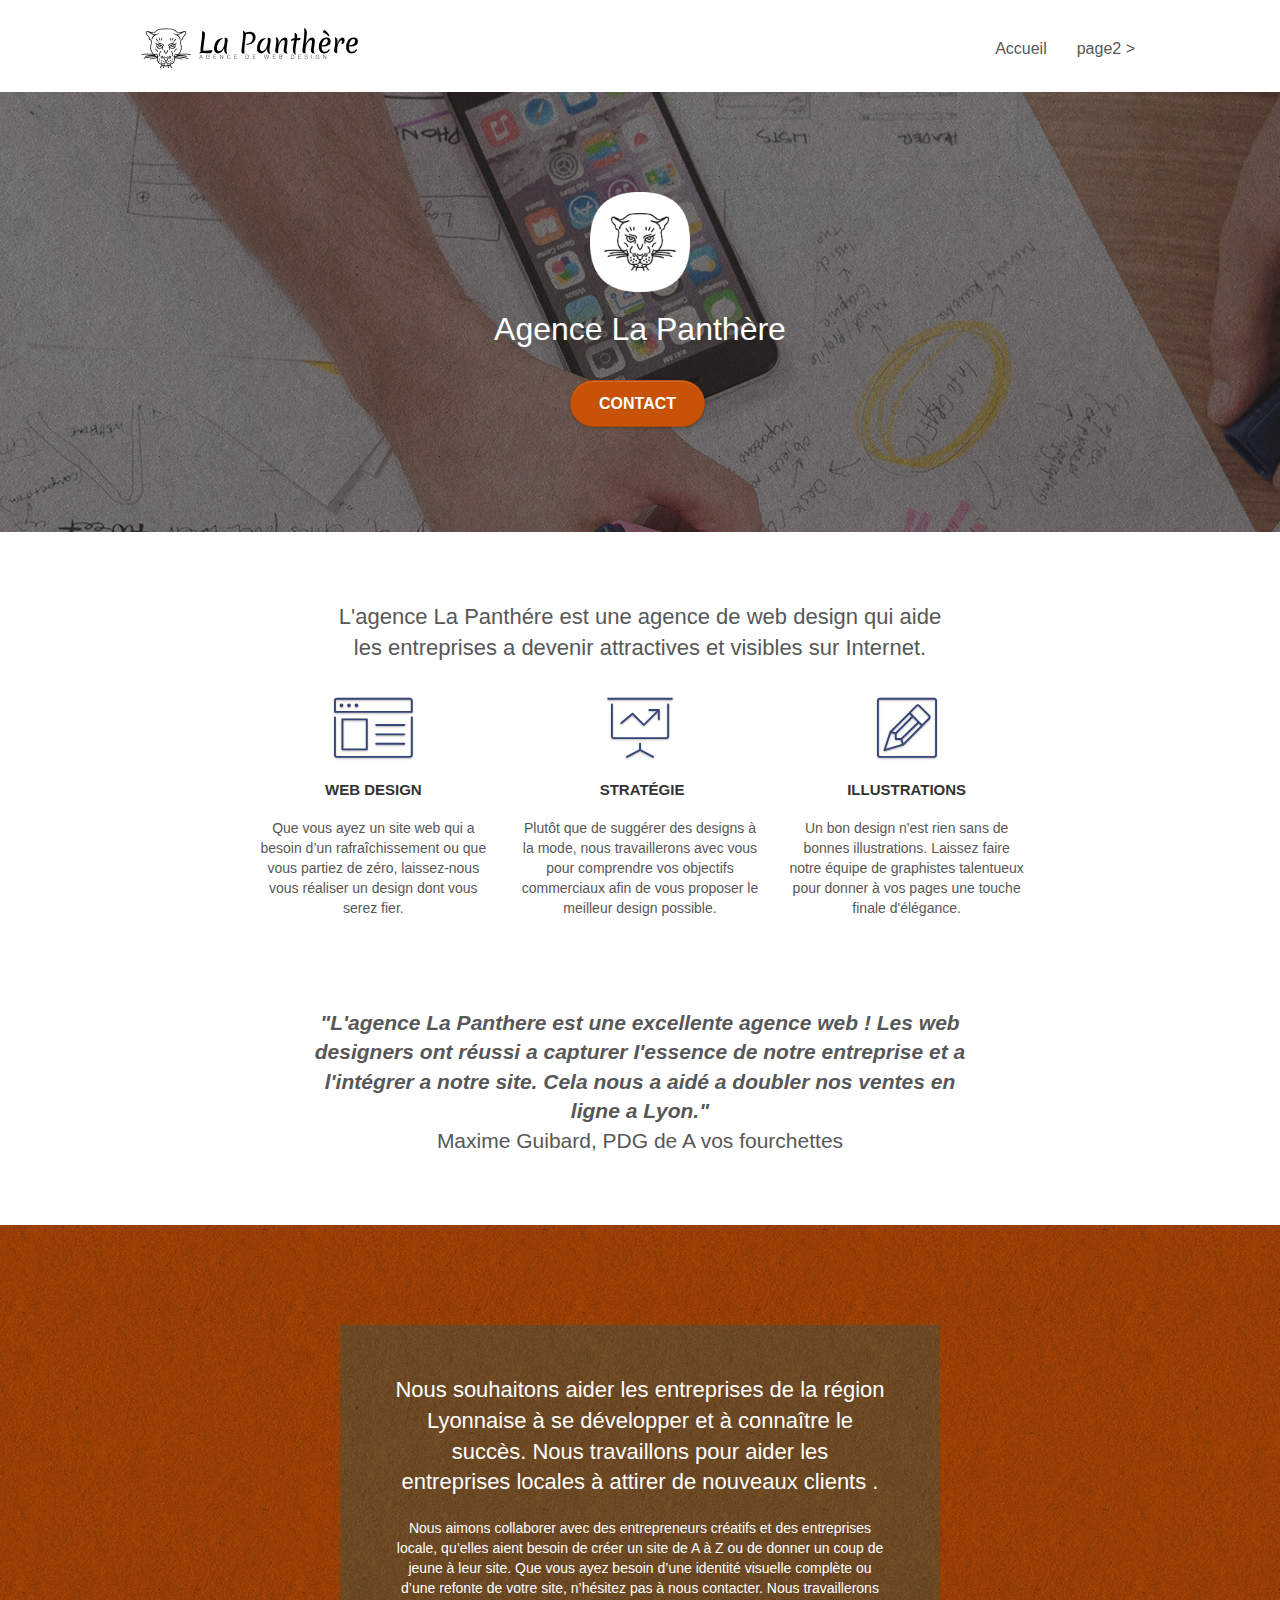
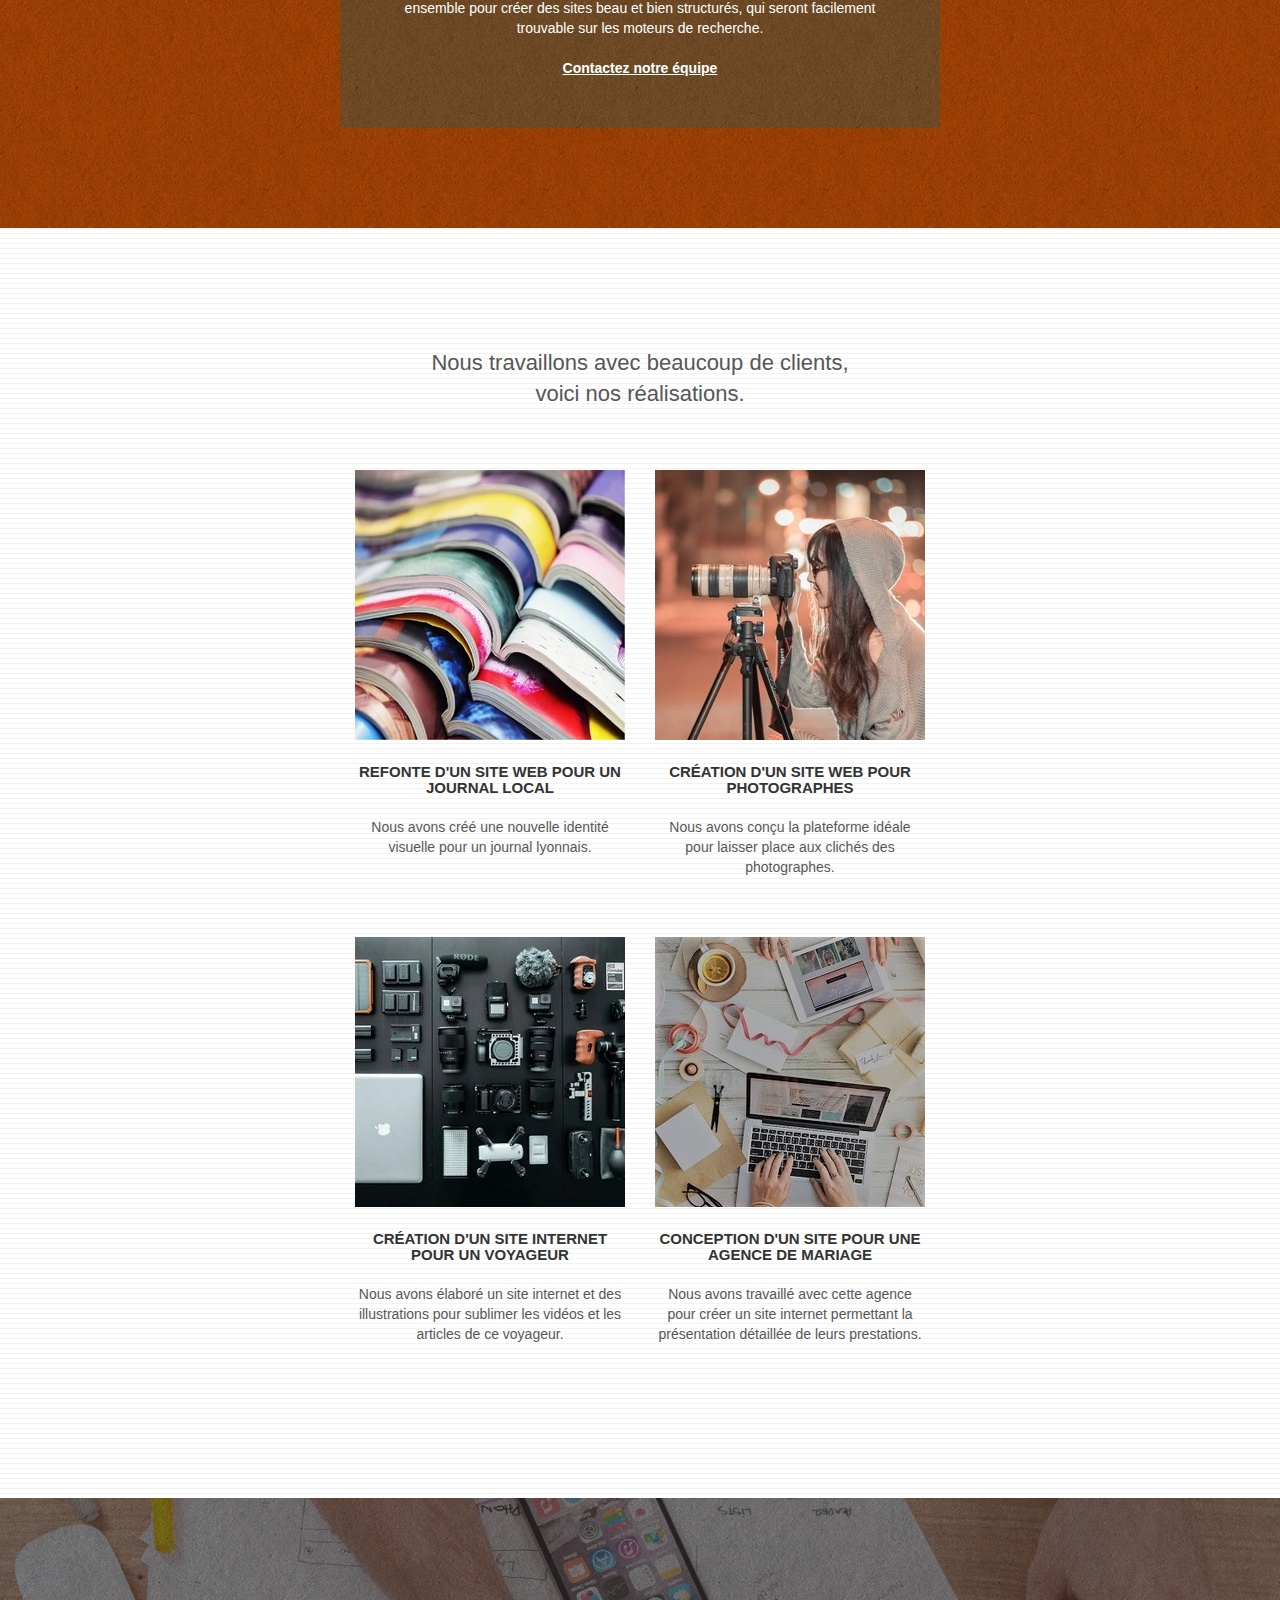
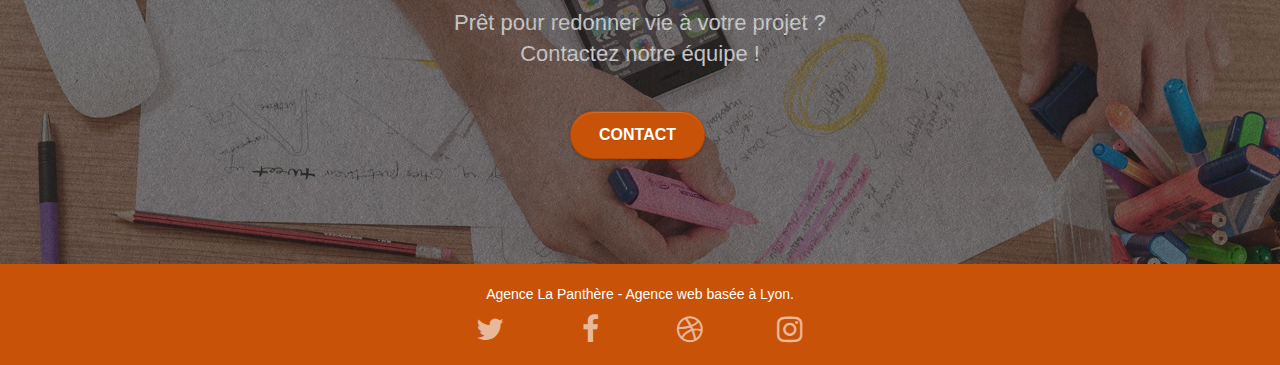
==== commit 5432e55f: "fix: valeur pour taille d'une image" ====
--- a/index.html
+++ b/index.html
@@ -61,7 +61,7 @@
                   src="img/agence-la-panthere-monochrome.svg"
                   alt="Agence de web design La Panthère"
                   height="40px"
-				  width="auto"
+				  width="217px"
               /></a>
               <button
                 id="nav-toggle"
--- a/style.css
+++ b/style.css
@@ -91,7 +91,7 @@
 }
 
 .texture-paper::before {
-  background: url("img/texture-paper.png");
+  background: url("img/texture-paper.webp");
   background-size: 280px 280px;
 }
 
@@ -812,11 +812,11 @@
 }
 
 .bg-dots-bg {
-  background-image: url("img/dots-bg.png");
+  background-image: url("img/dots-bg.webp");
 }
 
 .bg-lines-h2-bg {
-  background-image: url("img/lines-h2-bg.png");
+  background-image: url("img/lines-h2-bg.webp");
 }
 
 .bg-banniere {
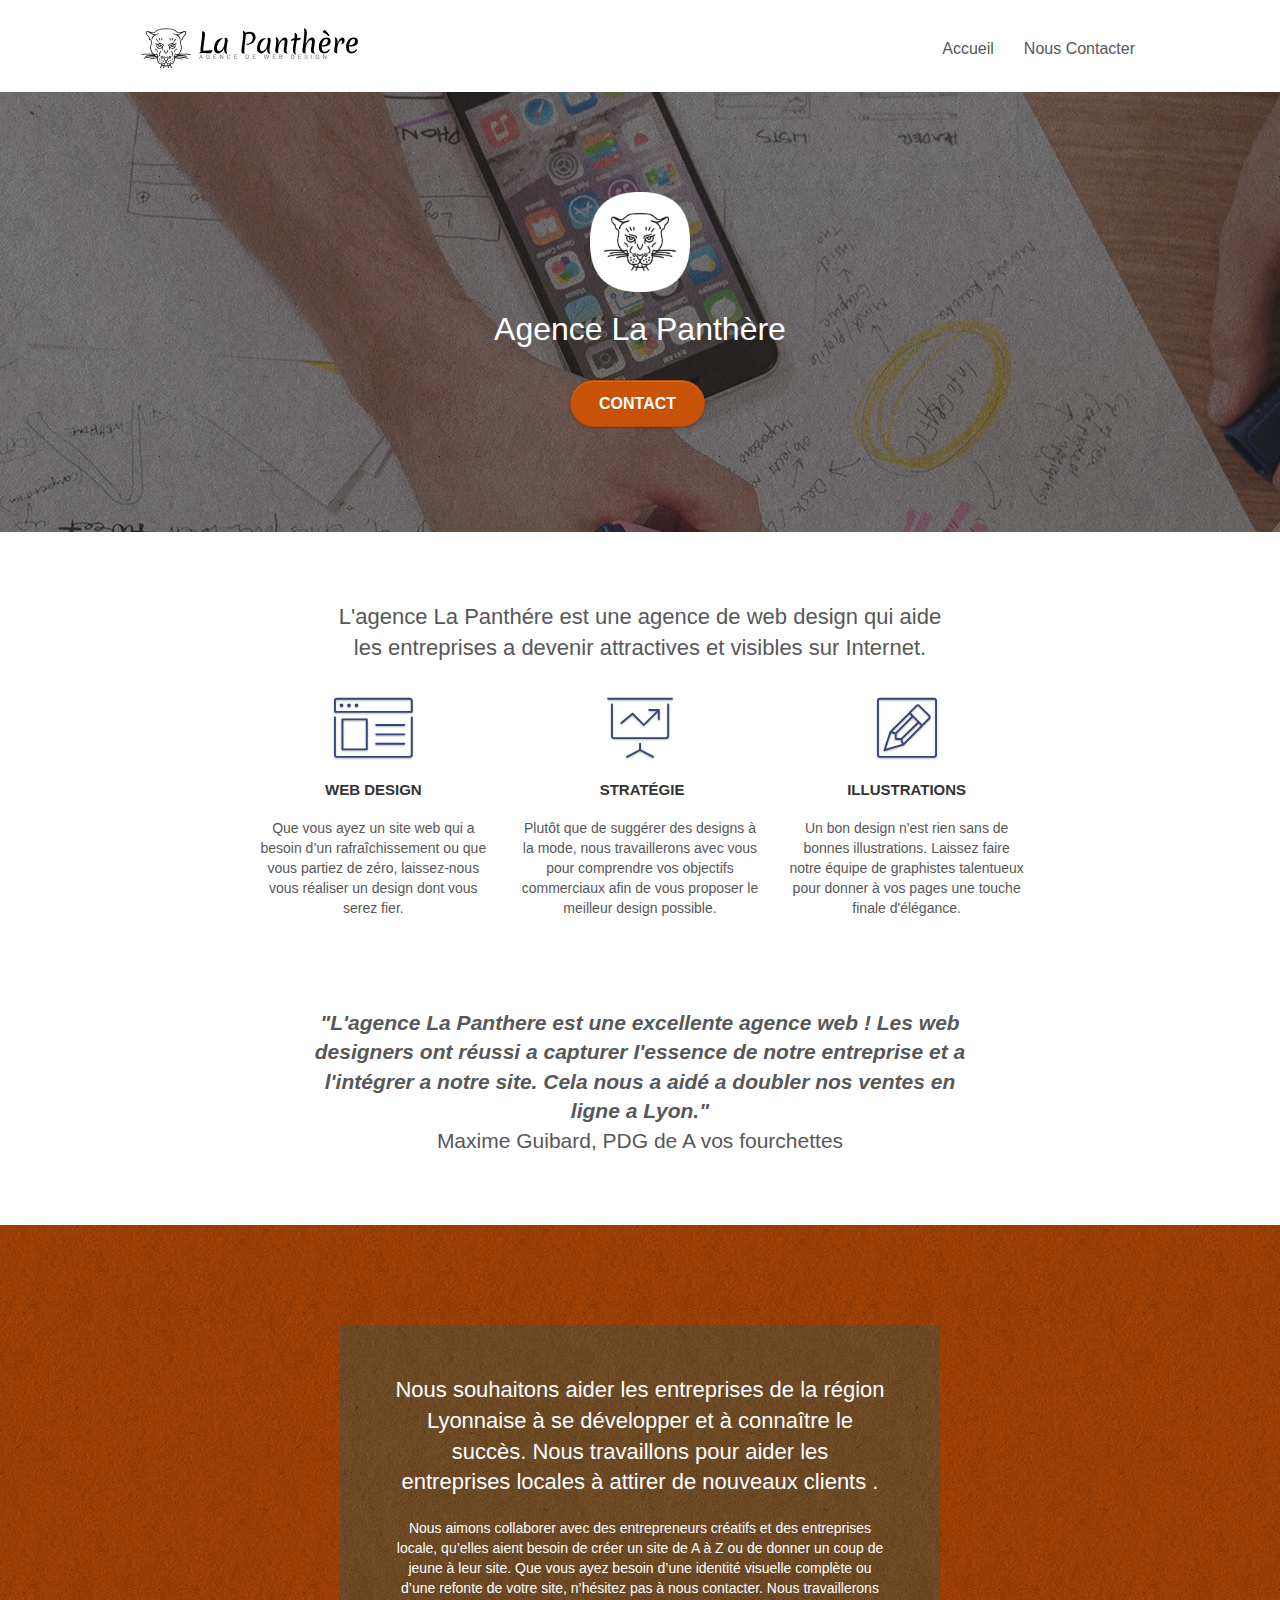
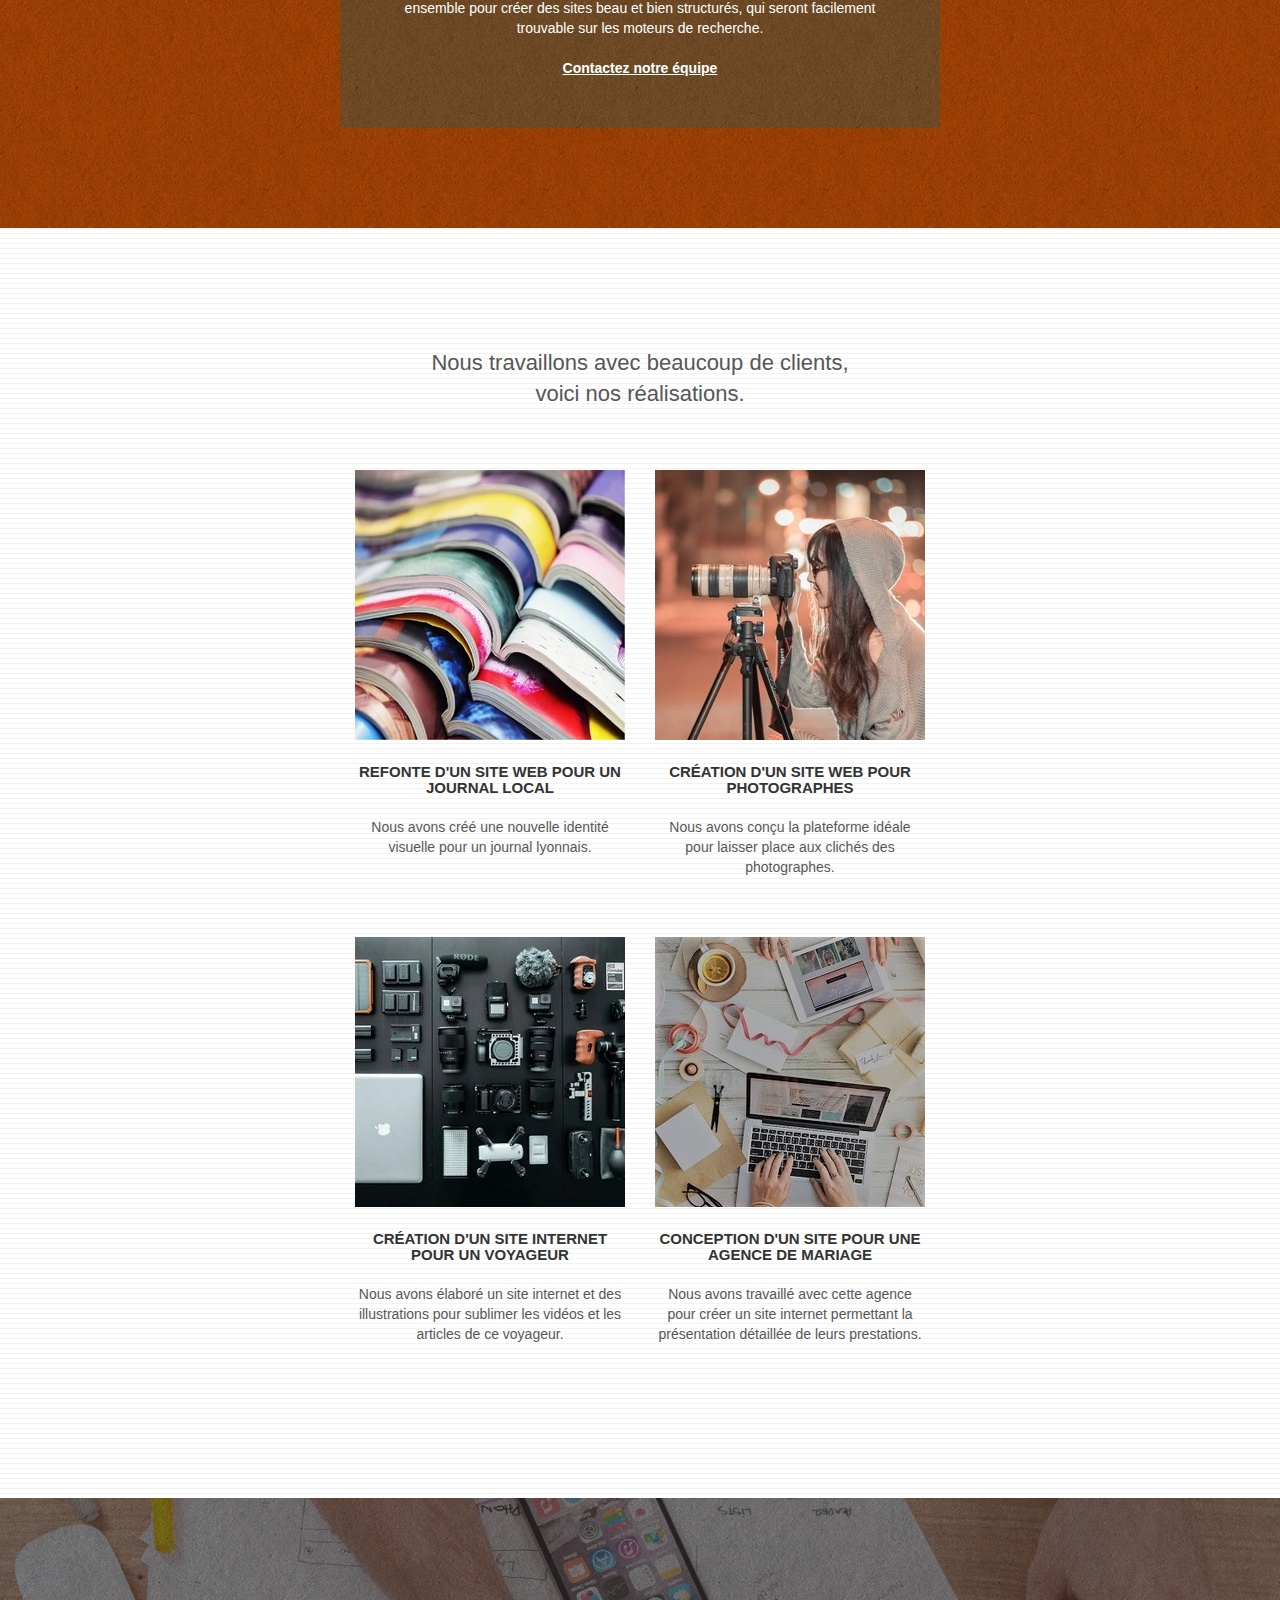
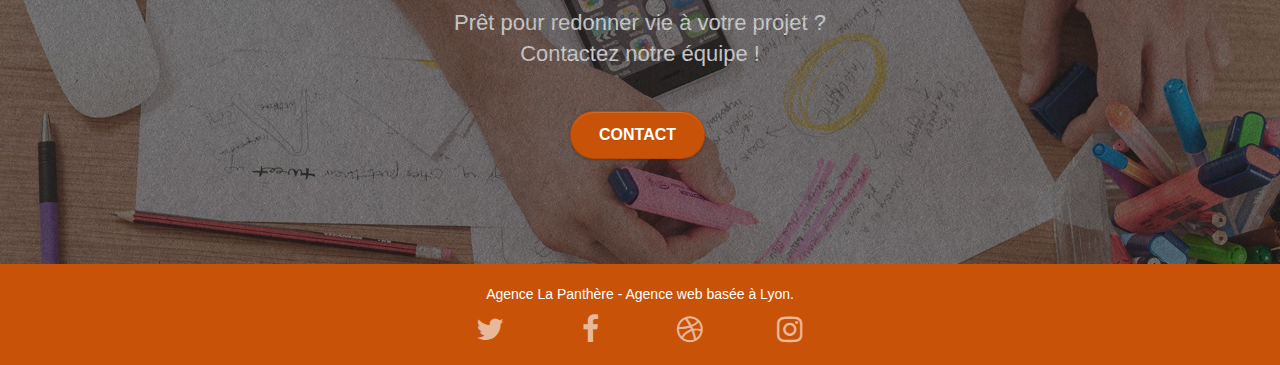
==== commit 5e9d5c93: "fix: nom du lien vers page 2 + nom de l'url de contact" ====
--- a/index.html
+++ b/index.html
@@ -82,7 +82,7 @@
                 </li>
                 <li></li>
                 <li>
-                  <a href="page2.html">page2 &gt;</a>
+                  <a href="contact.html">Nous Contacter</a>
                 </li>
               </ul>
             </div>
@@ -111,7 +111,7 @@
               </h1>
               <div class="text-center">
                 <a
-                  href="page2.html"
+                  href="contact.html"
                   class="btn btn-lg btn-clean btn-rd cta-hero btn-atomic-tangerine"
                   id="cta-hero"
                   >Contact</a
@@ -212,7 +212,7 @@
                 votre site, n’hésitez pas à nous contacter. Nous travaillerons
                 ensemble pour créer des sites beau et bien structurés, qui
                 seront facilement trouvable sur les moteurs de recherche.
-                <br /><br /><a class="ltc-white bold-link" href="page2.html"
+                <br /><br /><a class="ltc-white bold-link" href="contact.html"
                   >Contactez notre équipe</a
                 ><br />
               </p>
@@ -344,7 +344,7 @@
             </h2>
             <div class="col-sm-12 text-center">
               <a
-                href="page2.html"
+                href="contact.html"
                 class="btn btn-atomic-tangerine btn-clean btn-rd btn-lg cta-hero"
                 >Contact</a
               >
@@ -365,28 +365,28 @@
               <div class="row row-no-gutters social">
                 <div class="col-sm-3">
                   <div class="text-center">
-                    <a class="social" href="index.html" aria-label="Twitter"
+                    <a class="social" href="https://twitter.com/?lang=fr" aria-label="Twitter"
                       ><span class="fa fa-twitter icon-md"></span
                     ></a>
                   </div>
                 </div>
                 <div class="col-sm-3">
                   <div class="text-center">
-                    <a class="social" href="index.html" aria-label="Facebook"
+                    <a class="social" href="https://fr-fr.facebook.com/" aria-label="Facebook"
                       ><span class="fa fa-facebook icon-md"></span
                     ></a>
                   </div>
                 </div>
                 <div class="col-sm-3">
                   <div class="text-center">
-                    <a class="social" href="index.html" aria-label="Dribbble"
+                    <a class="social" href="https://dribbble.com/" aria-label="Dribbble"
                       ><span class="fa fa-dribbble icon-md"></span
                     ></a>
                   </div>
                 </div>
                 <div class="col-sm-3">
                   <div class="text-center">
-                    <a class="social" href="index.html" aria-label="Instagram"
+                    <a class="social" href="https://www.instagram.com/?hl=fr" aria-label="Instagram"
                       ><span class="fa fa-instagram icon-md"></span
                     ></a>
                   </div>
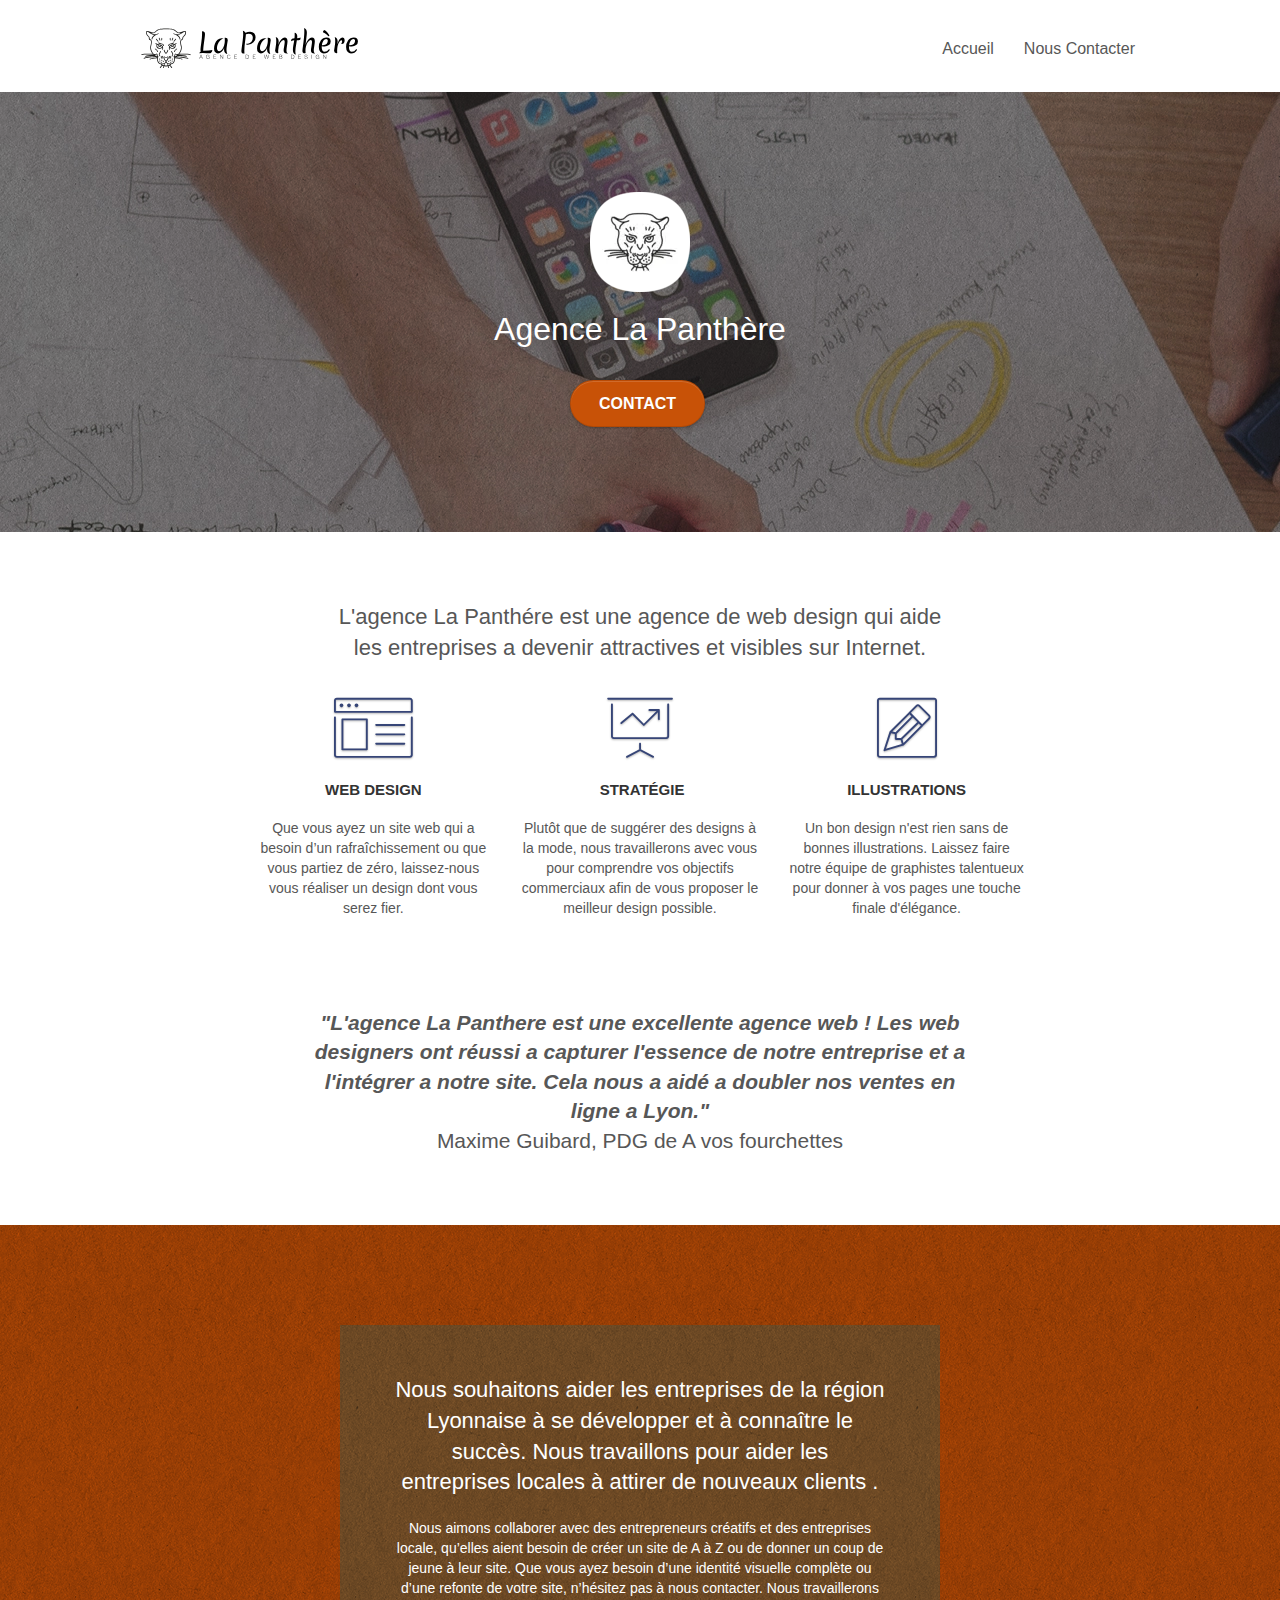
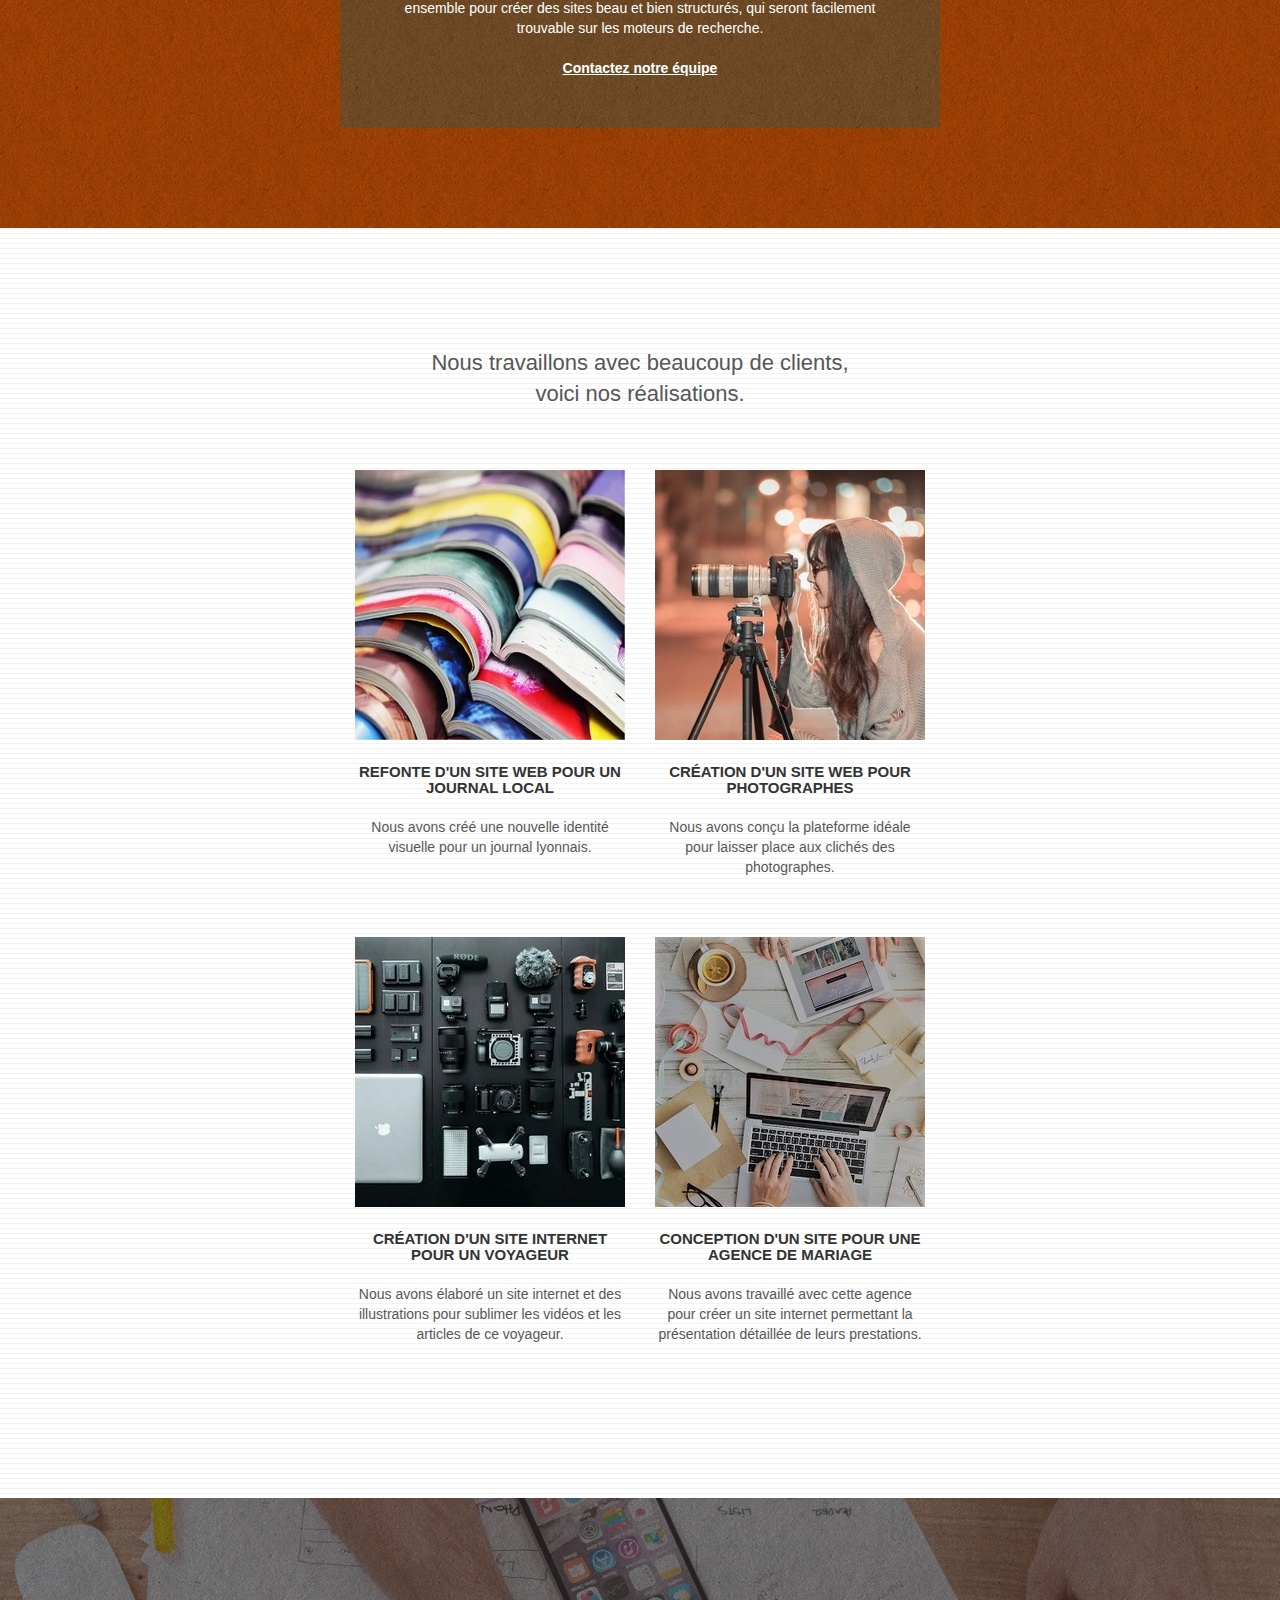
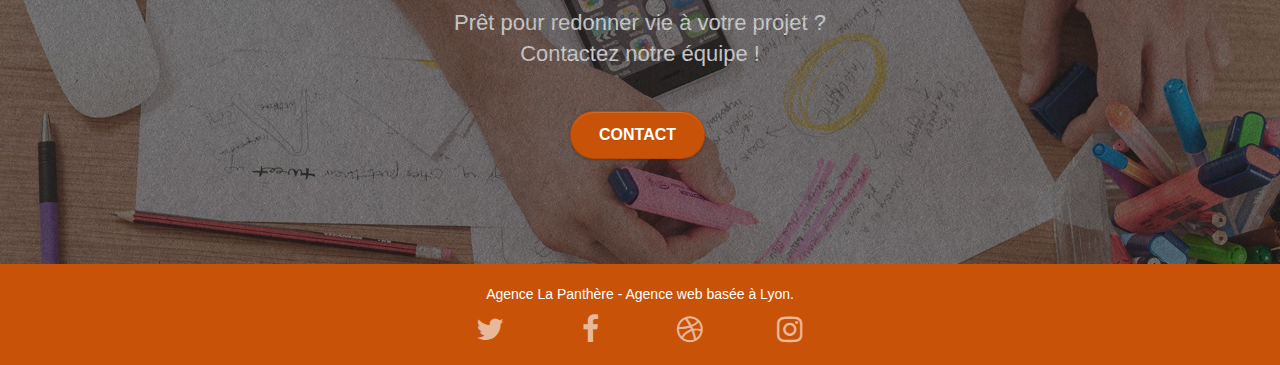
==== commit fbe68848: "fix: réseaux zone cliquable" ====
--- a/index.html
+++ b/index.html
@@ -365,30 +365,30 @@
               <div class="row row-no-gutters social">
                 <div class="col-sm-3">
                   <div class="text-center">
-                    <a class="social" href="https://twitter.com/?lang=fr" aria-label="Twitter"
-                      ><span class="fa fa-twitter icon-md"></span
-                    ></a>
+                    <a class="social-icon" href="https://twitter.com/?lang=fr" aria-label="Twitter"
+                      ><span class="fa fa-twitter icon-md"></span>
+                    </a>
                   </div>
                 </div>
                 <div class="col-sm-3">
                   <div class="text-center">
-                    <a class="social" href="https://fr-fr.facebook.com/" aria-label="Facebook"
-                      ><span class="fa fa-facebook icon-md"></span
-                    ></a>
+                    <a class="social-icon" href="https://fr-fr.facebook.com/" aria-label="Facebook"
+                      ><span class="fa fa-facebook icon-md"></span>
+                    </a>
                   </div>
                 </div>
                 <div class="col-sm-3">
                   <div class="text-center">
-                    <a class="social" href="https://dribbble.com/" aria-label="Dribbble"
-                      ><span class="fa fa-dribbble icon-md"></span
-                    ></a>
+                    <a class="social-icon" href="https://dribbble.com/" aria-label="Dribbble"
+                      ><span class="fa fa-dribbble icon-md"></span>
+                    </a>
                   </div>
                 </div>
                 <div class="col-sm-3">
                   <div class="text-center">
-                    <a class="social" href="https://www.instagram.com/?hl=fr" aria-label="Instagram"
-                      ><span class="fa fa-instagram icon-md"></span
-                    ></a>
+                    <a class="social-icon" href="https://www.instagram.com/?hl=fr" aria-label="Instagram"
+                      ><span class="fa fa-instagram icon-md"></span>
+                    </a>
                   </div>
                 </div>
               </div>
--- a/style.css
+++ b/style.css
@@ -517,7 +517,7 @@
   position: fixed;
   bottom: 20px;
   right: 20px;
-  opacity: 0;
+  visibility: auto;
   z-index: 500;
   transition: all 0.3s ease-in-out;
 }
@@ -705,6 +705,11 @@
   max-width: 400px;
   margin: auto auto auto auto;
 }
+.social-icon {
+  display: block;
+  width: 48px;
+  margin: auto auto auto auto;
+}
 
 h2 {
   font-size: 22px;
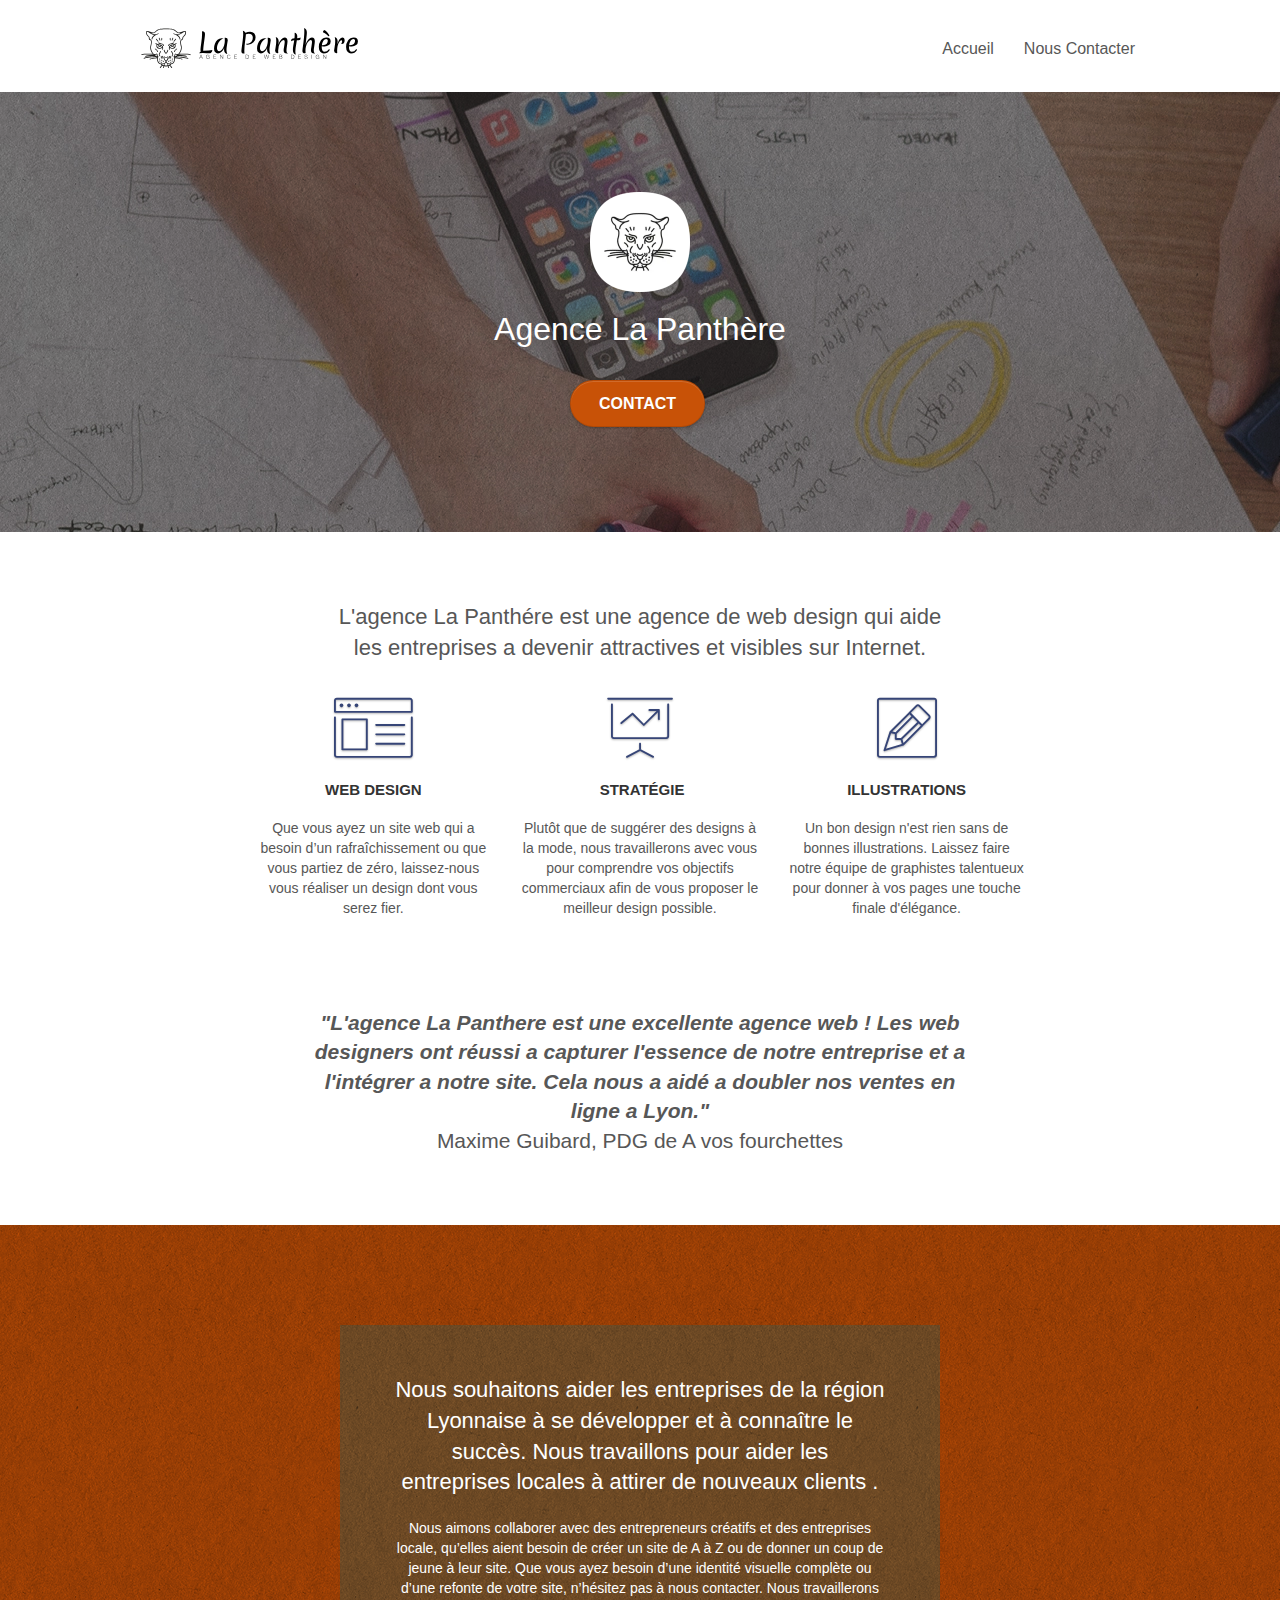
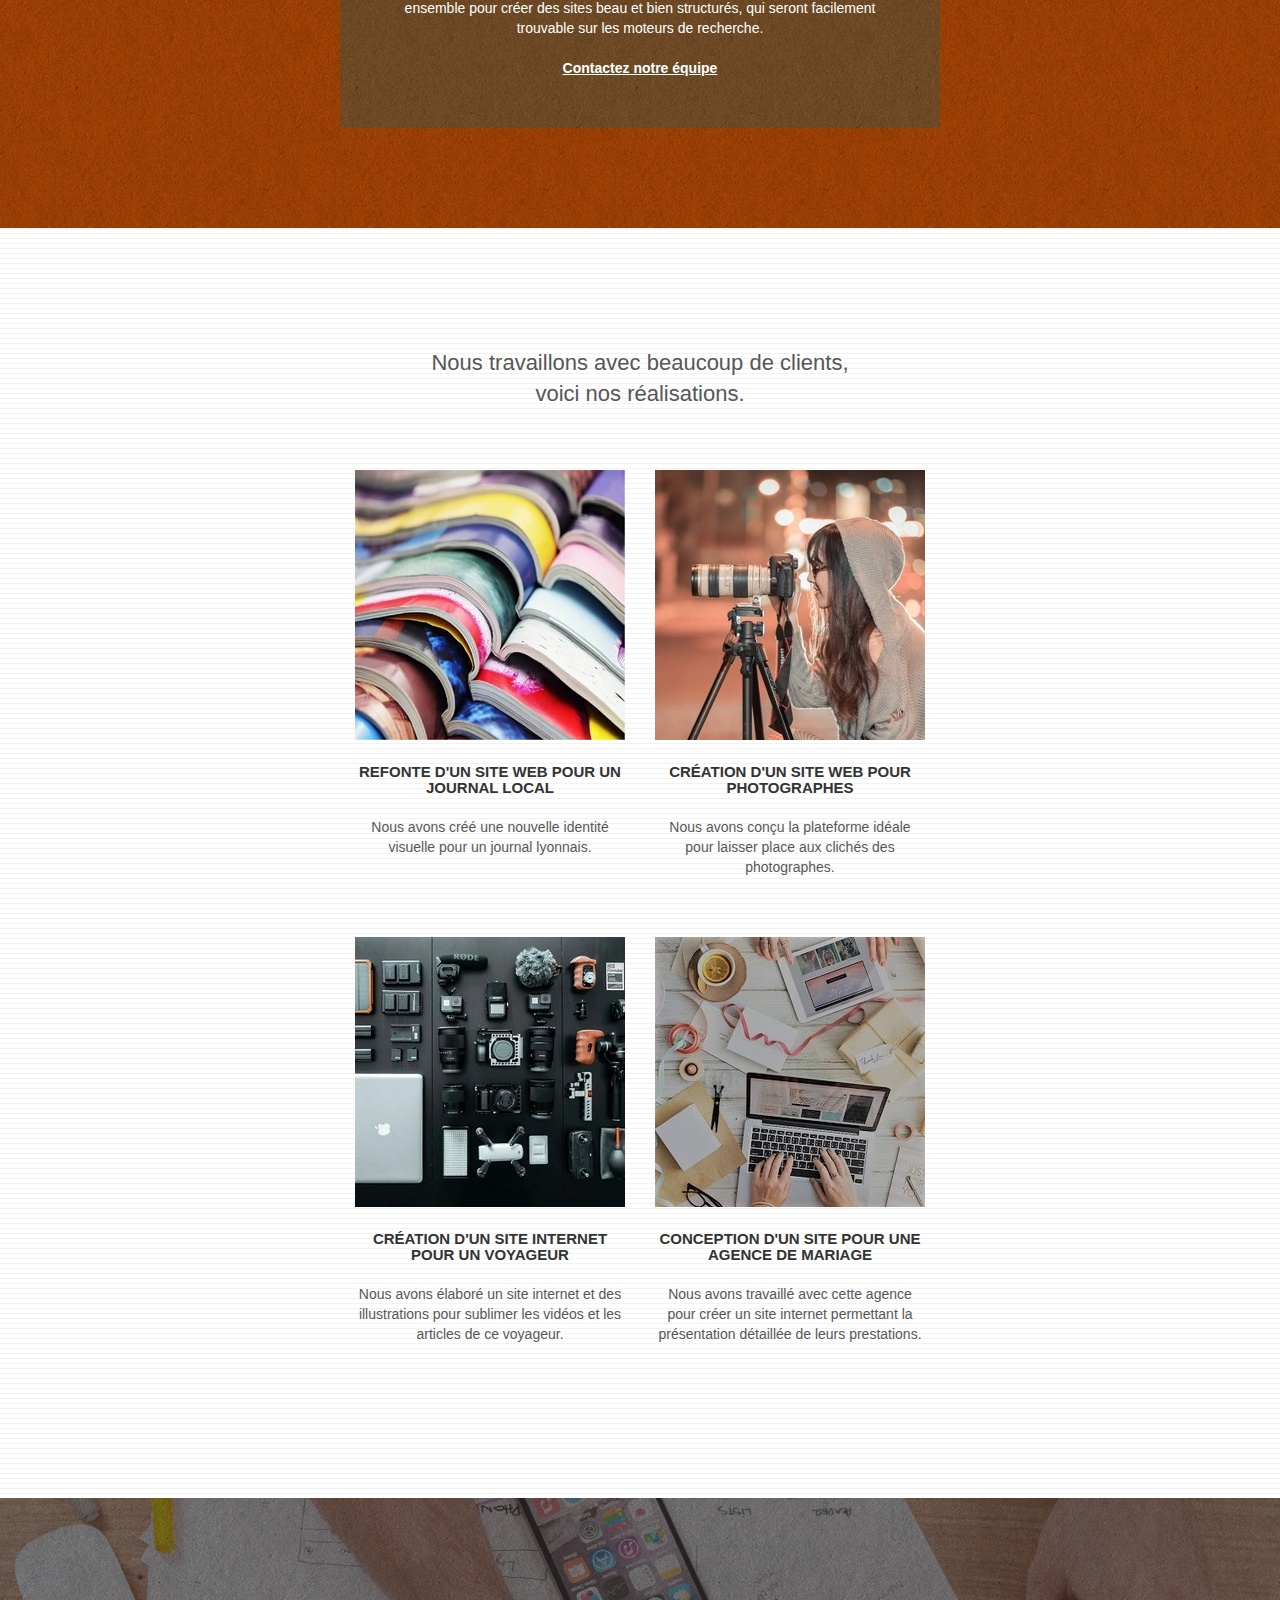
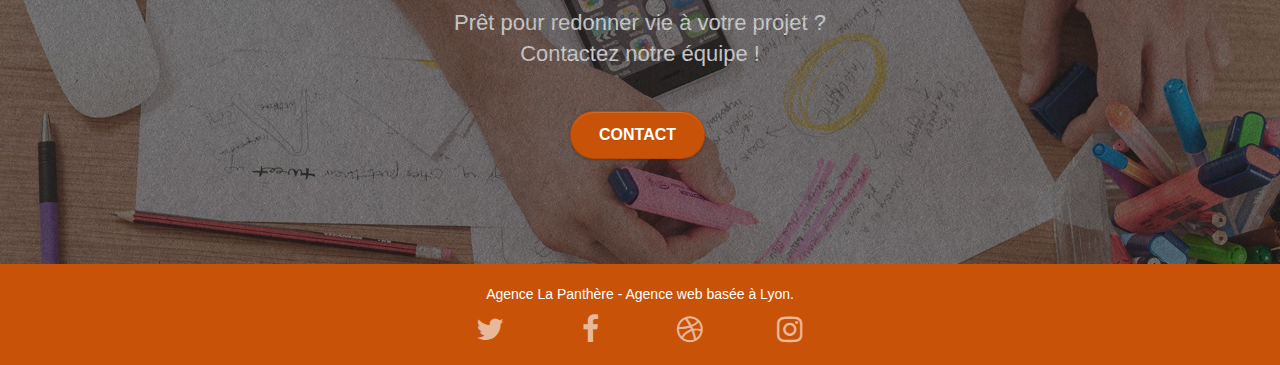
==== commit 39dd4ea7: "fis: w3c html" ====
--- a/index.html
+++ b/index.html
@@ -1,27 +1,30 @@
 <!DOCTYPE html>
 <html lang="fr">
   <head>
-    <meta charset="utf-8" />
+    <meta charset="utf-8">
     <meta
       name="description"
-      content="L'agence la Panthère est une agence de web design Lyonnaise engagée dans le soutien des entreprises locales et des entrepreneurs créatifs. Nous aidons les entreprises à devenir visibles et attractives sur Internet."
-    />
+      content="L'agence la Panthère est une agence de web design Lyonnaise engagée dans le soutien des entreprises locales et des entrepreneurs créatifs. Nous aidons les entreprises à devenir visibles et attractives sur Internet.">
     <meta
       name="viewport"
-      content="width=device-width, initial-scale=1.0, viewport-fit=cover"
-    />
-    <link rel="shortcut icon" type="image/png" href="favicon.jpg" />
-    <meta name="robots" content="index, follow" />
-
-    <link rel="stylesheet" type="text/css" href="./css/bootstrap.css" />
-    <link rel="stylesheet" type="text/css" href="style.css" />
-    <link rel="stylesheet" type="text/css" href="./css/font-awesome.css" />
-    <link rel="stylesheet" type="text/css" href="./css/et-line.css" />
+      content="width=device-width, initial-scale=1.0, viewport-fit=cover">
+    <link rel="shortcut icon" type="image/png" href="favicon.jpg">
+    <meta name="robots" content="index, follow">
+
+    <link rel="stylesheet" type="text/css" href="./css/bootstrap.css">
+    <link rel="stylesheet" type="text/css" href="style.css">
+    <link rel="stylesheet" type="text/css" href="./css/font-awesome.css">
+    <link rel="stylesheet" type="text/css" href="./css/et-line.css">
+
+    <link
+          rel="canonical"
+          href="https://andrevede.github.io/P4-Panther-update/"
+        >
 
     <script defer src="./js/jquery-2.1.0.js"></script>
     <script defer src="./js/bootstrap.js"></script>
     <script defer src="./js/blocs.js"></script>
-    <script defer src="./js/jquery.touchSwipe.js" defer></script>
+    <script defer src="./js/jquery.touchSwipe.js"></script>
     <script defer src="./js/gmaps.js"></script>
 
     <title>Agence La Panthère</title>
@@ -48,10 +51,6 @@
     <div class="page-container">
       <!-- bloc-0 -->
       <header class="bloc bgc-white l-bloc" id="bloc-0">
-        <link
-          rel="canonical"
-          href="https://andrevede.github.io/P4-Panther-update/"
-        />
         <!-- Mettre l'adresse de la page d'accueil -->
         <div class="container bloc-sm">
           <nav class="navbar row">
@@ -60,9 +59,9 @@
                 ><img
                   src="img/agence-la-panthere-monochrome.svg"
                   alt="Agence de web design La Panthère"
-                  height="40px"
-				  width="217px"
-              /></a>
+                  height="40"
+				  width="217"
+              ></a>
               <button
                 id="nav-toggle"
                 type="button"
@@ -102,10 +101,10 @@
               <img
                 src="img/logo.webp"
                 class="center-block image-resize-mode"
-                width="100px"
-				height="100px"
+                width="100"
+				height="100"
                 alt="Logo Agence La Panthère"
-              />
+              >
               <h1 class="text-center hero-bloc-text tc-white">
                 Agence La Panthère
               </h1>
@@ -129,7 +128,7 @@
           <div class="row">
             <h2 class="col-sm-12 text-center">
               L'agence La Panthére est une agence de web design qui aide
-              <br />les entreprises a devenir attractives et visibles sur
+              <br>les entreprises a devenir attractives et visibles sur
               Internet.
             </h2>
           </div>
@@ -157,7 +156,7 @@
               <p class="text-center">
                 Plutôt que de suggérer des designs à la mode, nous travaillerons
                 avec vous pour comprendre vos objectifs commerciaux afin de vous
-                proposer le meilleur design possible.<br />
+                proposer le meilleur design possible.<br>
               </p>
             </div>
             <div class="col-sm-4">
@@ -184,7 +183,7 @@
                   ventes en ligne a Lyon."</b
                 ></cite
               >
-              <br />Maxime Guibard, PDG de A vos fourchettes
+              <br>Maxime Guibard, PDG de A vos fourchettes
             </p>
           </div>
         </div>
@@ -202,7 +201,7 @@
               <h2 class="mg-md text-center tc-white">
                 Nous souhaitons aider les entreprises de la région Lyonnaise à
                 se développer et à connaître le succès. Nous travaillons pour
-                aider les entreprises locales à attirer de nouveaux clients .<br />
+                aider les entreprises locales à attirer de nouveaux clients .<br>
               </h2>
               <p class="text-center white">
                 Nous aimons collaborer avec des entrepreneurs créatifs et des
@@ -212,9 +211,9 @@
                 votre site, n’hésitez pas à nous contacter. Nous travaillerons
                 ensemble pour créer des sites beau et bien structurés, qui
                 seront facilement trouvable sur les moteurs de recherche.
-                <br /><br /><a class="ltc-white bold-link" href="contact.html"
+                <br><br><a class="ltc-white bold-link" href="contact.html"
                   >Contactez notre équipe</a
-                ><br />
+                ><br>
               </p>
             </div>
           </div>
@@ -231,7 +230,7 @@
           <div class="row">
             <h2 class="col-sm-12 text-center">
               Nous travaillons avec beaucoup de clients,
-              <br />voici nos réalisations.
+              <br>voici nos réalisations.
             </h2>
           </div>
           <div class="row tight-width-whitespace portfolio-row">
@@ -246,9 +245,9 @@
                   src="img/1.WebP"
                   alt="refonte site web journal"
                   class="img-responsive portfolio-thumb"
-				  height="270px"
-				  width="270px"
-              /></a>
+				  height="270"
+				  width="270"
+              ></a>
               <h3 class="mg-md text-center">
                 Refonte d'un site web pour un journal local
               </h3>
@@ -268,9 +267,9 @@
                   src="img/2.WebP"
                   alt="Création d'un site web pour photographes"
                   class="img-responsive portfolio-thumb"
-				  height="270px"
-				  width="270px"
-              /></a>
+				  height="270"
+				  width="270"
+              ></a>
               <h3 class="mg-md text-center">
                 Création d'un site web pour photographes
               </h3>
@@ -292,9 +291,9 @@
                   src="img/3.WebP"
                   alt="Création d'un site web pour voyageur"
                   class="img-responsive portfolio-thumb"
-				  height="270px"
-				  width="270px"
-              /></a>
+				  height="270"
+				  width="270"
+              ></a>
               <h3 class="mg-md text-center">
                 Création d'un site internet pour un voyageur
               </h3>
@@ -314,9 +313,9 @@
                   src="img/4.WebP"
                   class="img-responsive portfolio-thumb"
                   alt="Création d'un site web pour agence de mariage"
-				  height="270px"
-				  width="270px"
-              /></a>
+				  height="270"
+				  width="270"
+              ></a>
               <h3 class="mg-md text-center">
                 Conception d'un site pour une agence de mariage
               </h3>
@@ -339,7 +338,7 @@
         <div class="container bloc-lg">
           <div class="row">
             <h2 class="mg-md text-center tc-white">
-              Prêt pour redonner vie à votre projet ?<br />Contactez notre
+              Prêt pour redonner vie à votre projet ?<br>Contactez notre
               équipe !
             </h2>
             <div class="col-sm-12 text-center">
@@ -360,7 +359,7 @@
           <div class="row">
             <div class="col-sm-12">
               <p class="text-center white">
-                Agence La Panthère - Agence web basée à Lyon.<br />
+                Agence La Panthère - Agence web basée à Lyon.<br>
               </p>
               <div class="row row-no-gutters social">
                 <div class="col-sm-3">
